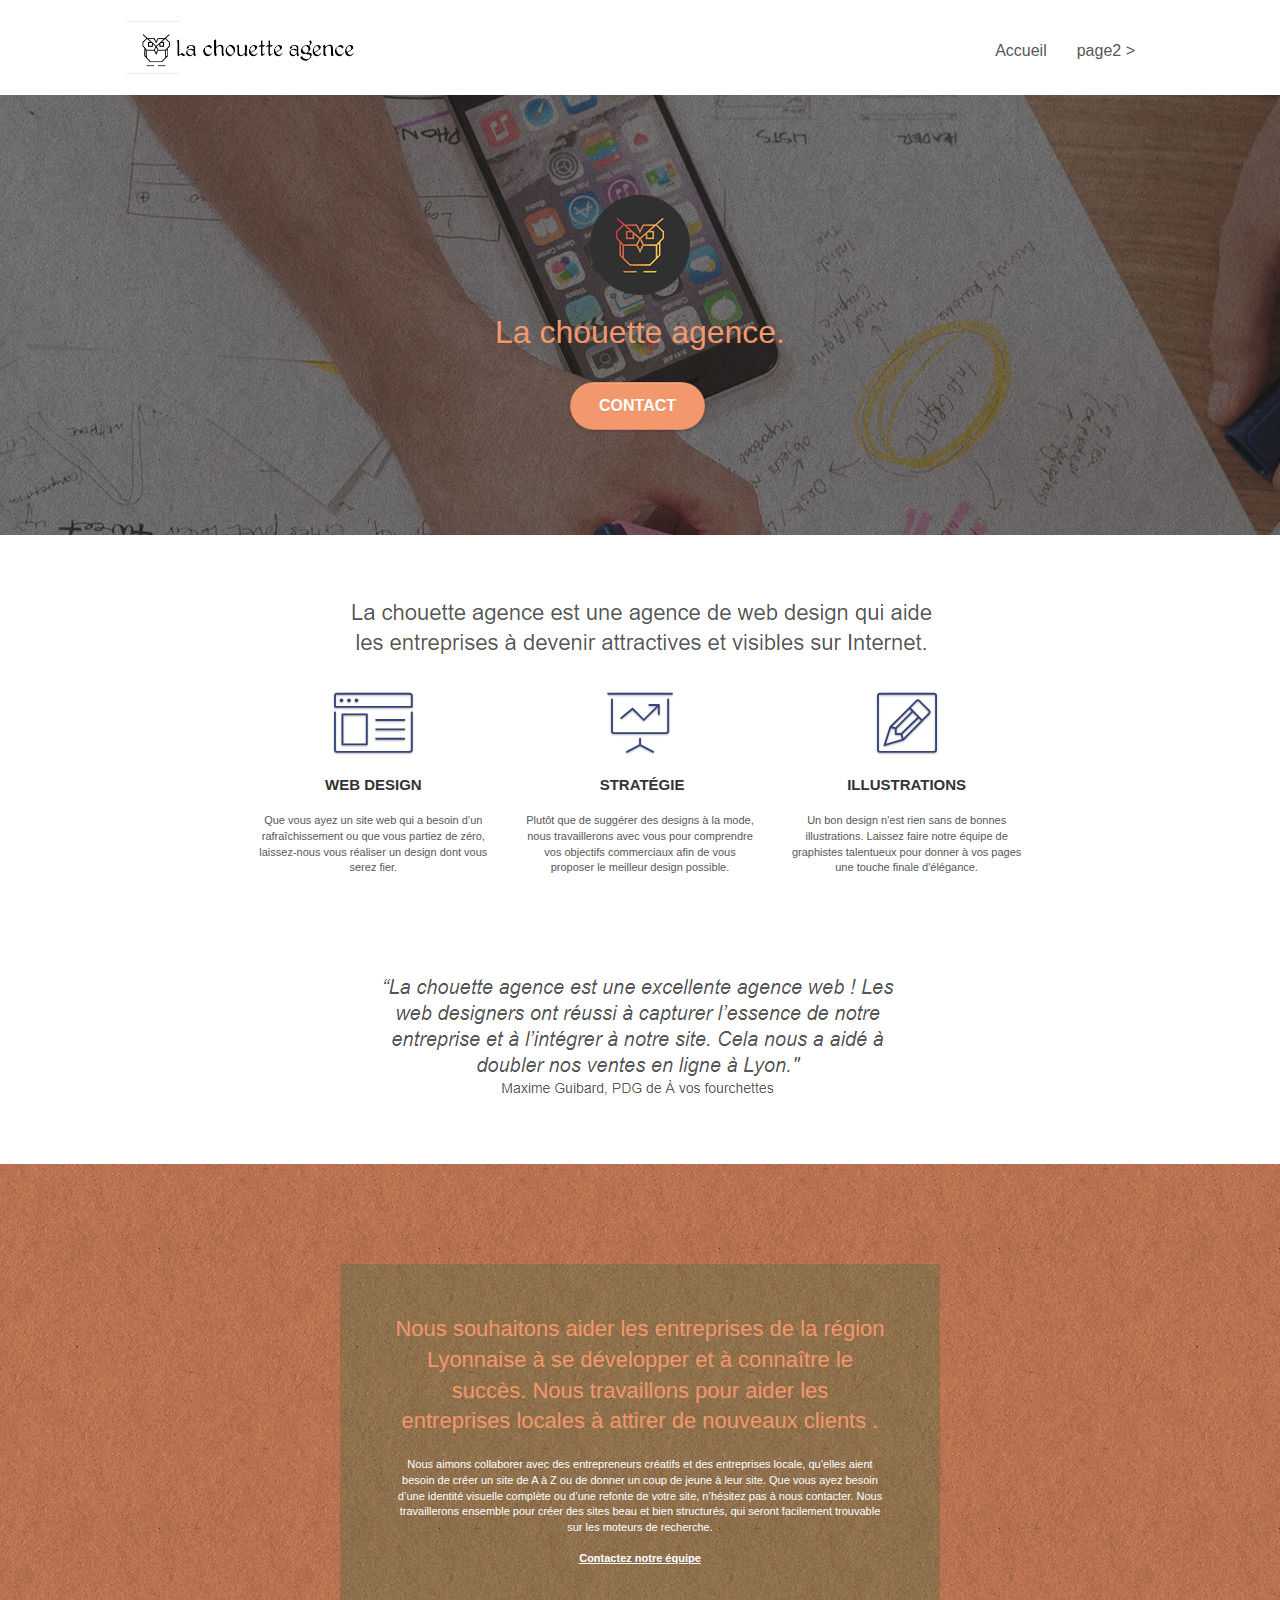
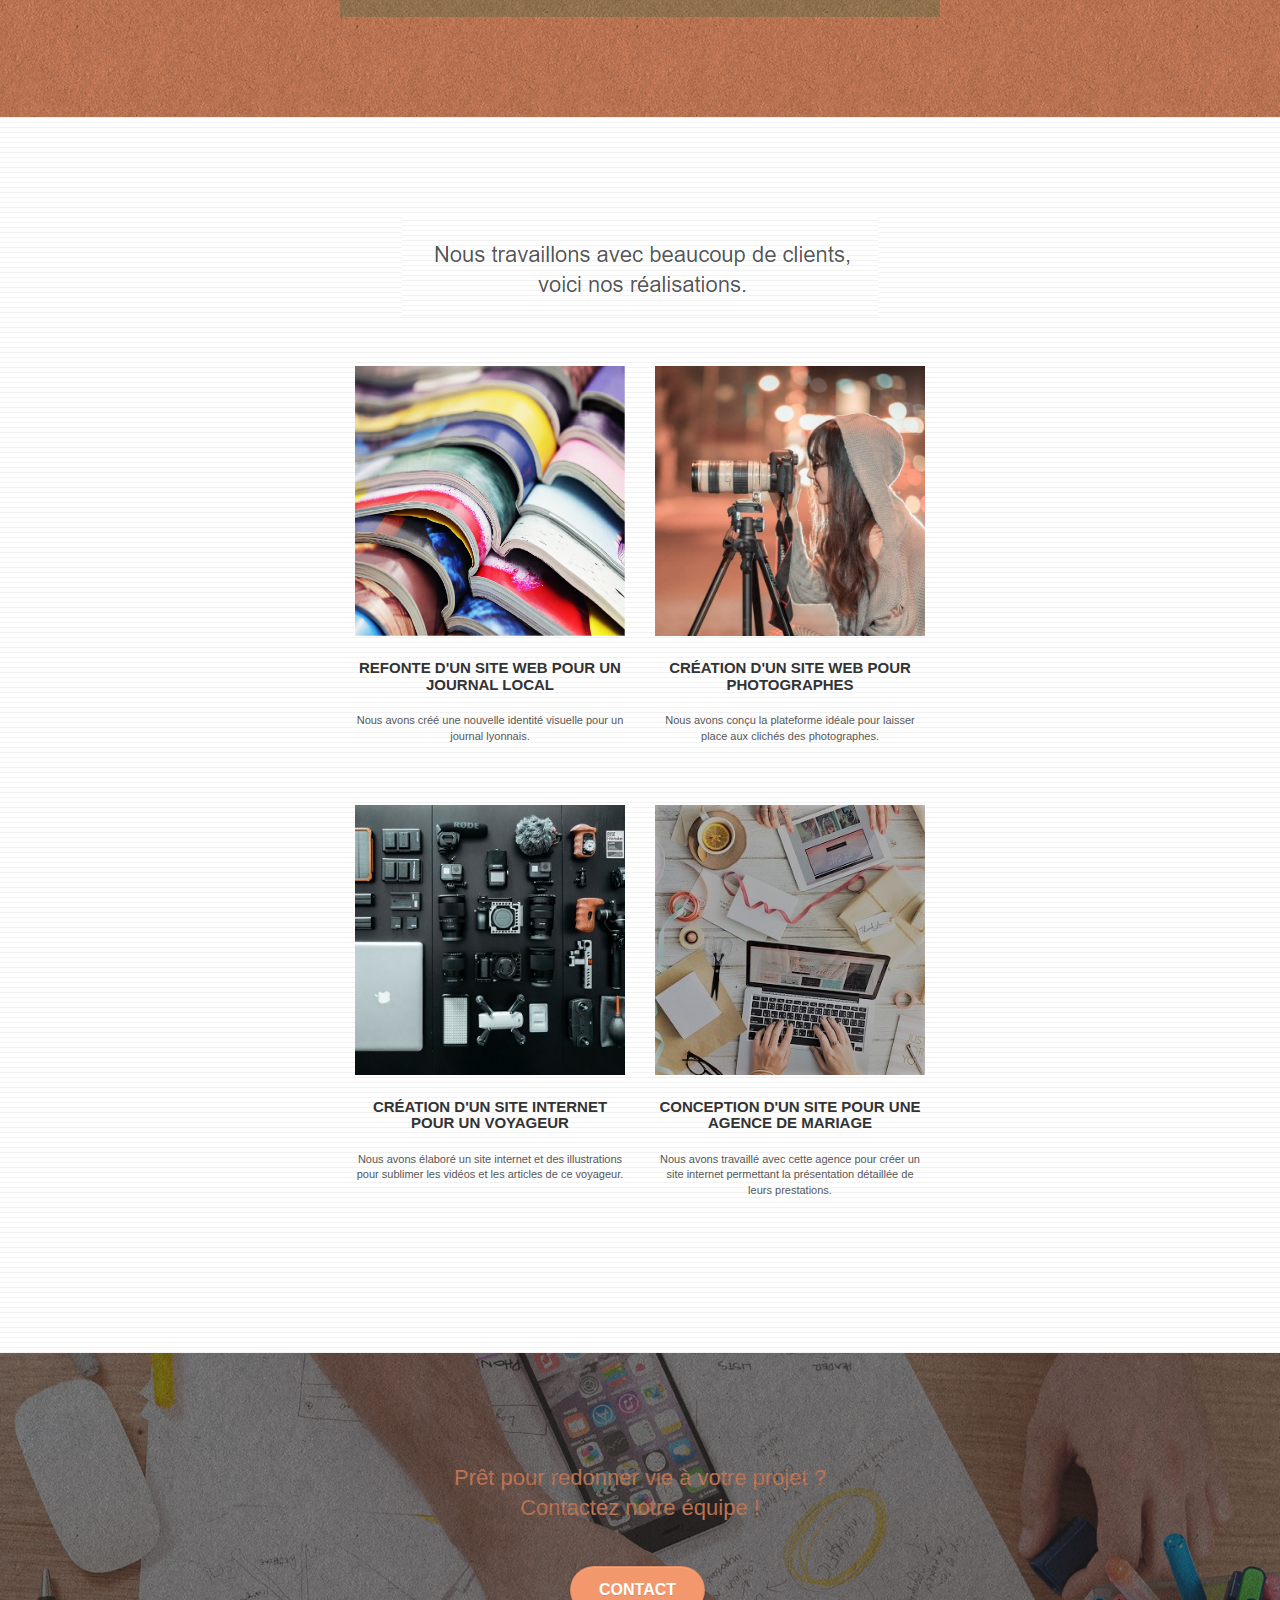
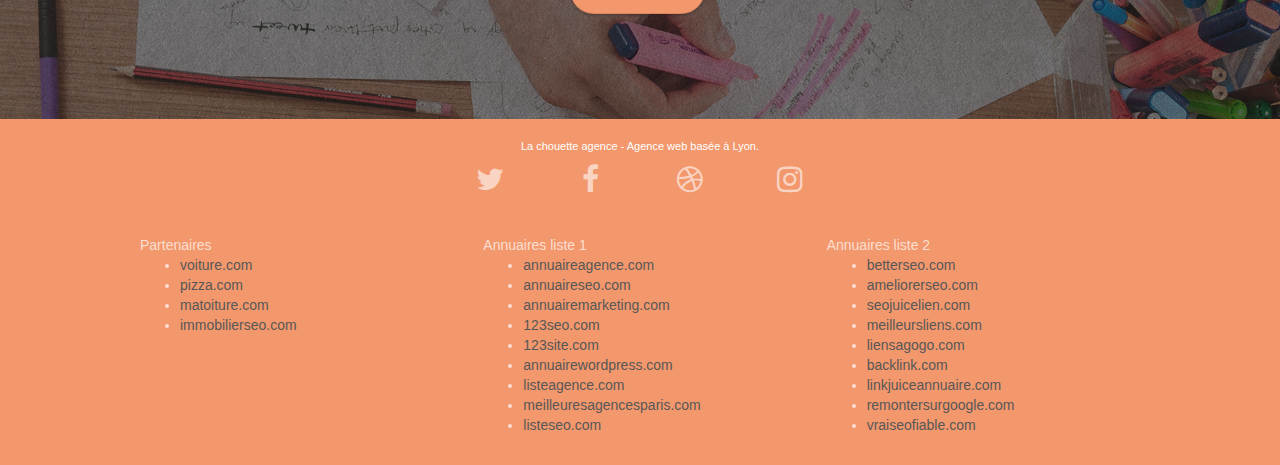
==== index.html @ a05b907b "Init" ====
<!doctype html>
<html lang="Default">
<head>
    <meta charset="utf-8">
    <meta name="keywords" content="seo, google, site web, site internet, agence design paris, agence design, agence design,agence design,agence design,agence design,agence design,agence design,agence design,agence design">
    <meta name="description" content="">
    <meta name="viewport" content="width=device-width, initial-scale=1.0, viewport-fit=cover">
    <link rel="shortcut icon" type="image/png" href="favicon.jpg">
    
	<link rel="stylesheet" type="text/css" href="./css/bootstrap.css">
	<link rel="stylesheet" type="text/css" href="style.css">
	<link rel="stylesheet" type="text/css" href="./css/font-awesome.css">
	<link rel="stylesheet" type="text/css" href="./css/et-line.css">
	
    
	<script src="./js/jquery-2.1.0.js"></script>
	<script src="./js/bootstrap.js"></script>
	<script src="./js/blocs.js"></script>
	<script src="./js/jquery.touchSwipe.js" defer></script>
	<script src="./js/gmaps.js"></script>

    <title>.</title>

    
<!-- Analytics -->
 
<!-- Analytics END -->
    
</head>
<body>
<!-- Principal conteneur -->
<div class="page-container">
    
<!-- bloc-0 -->
<div class="bloc bgc-white l-bloc " id="bloc-0">
	<div class="container bloc-sm">

		<nav class="navbar row">
			<div class="navbar-header">
				<div class="keywords" style="color:#cccccc;font-size:1px;">Agence web à paris, stratégie web, web design, illustrations, design de site web, site web, web, internet, site internet, site</div>
				<a class="navbar-brand" href="index.html"><img src="img/la-chouette-agence.png" alt="paris web design logo agence web meilleure agence" height="40" /></a>
				<div class="keywords" style="color:#cccccc;font-size:1px;">Agence web à paris, stratégie web, web design, illustrations, design de site web, site web, web, internet, site internet, site</div>
				<button id="nav-toggle" type="button" class="ui-navbar-toggle navbar-toggle" data-toggle="collapse" data-target=".navbar-1">
					<span class="sr-only">Toggle navigation</span><span class="icon-bar"></span><span class="icon-bar"></span><span class="icon-bar"></span>
				</button>
			</div>
			<div class="collapse navbar-collapse navbar-1 special-dropdown-nav">
				<ul class="site-navigation nav navbar-nav">
					<li>
						<a href="index.html">Accueil</a>
					</li>
					<li>
					</li>
					<li>
						<a href="page2.html">page2 &gt;</a>
					</li>
				</ul>
			</div>
		</nav>
	</div>
</div>
<!-- bloc-0 END -->

<!-- bloc-1-presentation -->
<div class="bloc bgc-dark-slate-blue bg-banniere d-bloc bg-t-edge bloc-bg-texture texture-paper b-parallax" id="bloc-1-hero">
	<div class="container bloc-lg">
		<div class="row tight-width-whitespace">
			<div class="col-sm-12">
				<img src="img/logo.png" class="center-block image-resize-mode" width="100" alt="La chouette agence, agence web paris, création logo paris" />
				<h1 class="text-center hero-bloc-text tc-white ">
					La chouette agence.
				</h1>
				<div class="text-center">
					<a href="page2.html" class="btn btn-lg btn-clean btn-rd cta-hero btn-atomic-tangerine" id="cta-hero">Contact</a>
				</div>
			</div>
		</div>
	</div>
</div>
<!-- bloc-1-presentation END -->

<!-- bloc-2-services -->
<div class="bloc bgc-white l-bloc" id="bloc-2-services">
	<div class="container bloc-md">
		<div class="row">
			<div class="col-sm-12 text-center">
				<img alt="agence web, agence web paris, web design paris, stratégie web" src="img/title.png" />
			</div>
		</div>
		<div class="row voffset-lg med-width-whitespace">
			<div class="col-sm-4">
				<div class="text-center">
					<span class="et-icon-browser sm-shadow icon-dark-slate-blue icons icon-lg"></span>
				</div>
				<h3 class="mg-md text-center">
					Web design
				</h3>
				<p class="text-center ">
					Que vous ayez un site web qui a besoin d&rsquo;un rafraîchissement ou que vous partiez de zéro, laissez-nous vous réaliser un design dont vous serez fier.
				</p>
			</div>
			<div class="col-sm-4">
				<div class="text-center">
					<span class="et-icon-presentation sm-shadow icon-dark-slate-blue icons icon-lg"></span>
				</div>
				<h3 class="mg-md text-center">
					&nbsp;Stratégie
				</h3>
				<p class="text-center ">
					Plutôt que de suggérer des designs à la mode, nous travaillerons avec vous pour comprendre vos objectifs commerciaux afin de vous proposer le meilleur design possible.<br>
				</p>
			</div>
			<div class="col-sm-4">
				<div class="text-center">
					<span class="et-icon-edit sm-shadow icon-dark-slate-blue icons icon-lg"></span>
				</div>
				<h3 class="mg-md text-center">
					Illustrations
				</h3>
				<p class="text-center ">
					Un bon design n'est rien sans de bonnes illustrations. Laissez faire notre équipe de graphistes talentueux pour donner à vos pages une touche finale d'élégance.
				</p>
			</div>
		</div>
		<div class="row voffset-lg voffset">
			<div class="col-xs-12 col-md-8 col-md-offset-2 text-center">
				<img alt="agence web, agence web paris, web design paris, stratégie web" src="img/citation.png" />

			</div>
		</div>
	</div>
</div>
<!-- bloc-2-services END -->

<!-- bloc-3-what-i-do -->
<div class="bloc tc-white bgc-atomic-tangerine bg-presentation d-bloc bloc-bg-texture texture-paper b-parallax" id="bloc-3-what-i-do">
	<div class="container bloc-lg">
		<div class="row tight-width-whitespace black-background">
			<div class="col-sm-12">
				<h2 class="mg-md text-center tc-white">
					Nous souhaitons aider les entreprises de la région Lyonnaise à se développer et à connaître le succès. Nous travaillons pour aider les entreprises locales à attirer de nouveaux clients .<br>
				</h2>
				<p class="text-center white">
					Nous aimons collaborer avec des entrepreneurs créatifs et des entreprises locale, qu’elles aient besoin de créer un site de A à Z ou de donner un coup de jeune à leur site. Que vous ayez besoin d’une identité visuelle complète ou d’une refonte de votre site, n’hésitez pas à nous contacter. Nous travaillerons ensemble pour créer des sites beau et bien structurés, qui seront facilement trouvable sur les moteurs de recherche. <br><br><a class="ltc-white bold-link" href="page2.html">Contactez notre équipe</a><br>
				</p>
			</div>
		</div>
	</div>
</div>
<!-- bloc-3-what-i-do END -->

<!-- bloc-4-portfolio -->
<div class="bloc bgc-white bg-lines-h2-bg bg-repeat l-bloc" id="bloc-4-portfolio">
	<div class="container bloc-lg">
		<div class="row">
			<div class="col-sm-12 text-center">
				<img alt="agence web, agence web paris, web design paris, stratégie web" src="img/title2.png" />
			</div>
		</div>
		<div class="row tight-width-whitespace portfolio-row">
			<div class="col-sm-6">
				<a href="#" data-lightbox="img/1.jpg" data-gallery-id="gallery-1" data-caption="Refonte d'un site web pour un journal local" data-frame="snapshot-lb"><img src="img/1.jpg" alt="paris web design logo agence web meilleure agence et refonte site web journal" class="img-responsive portfolio-thumb" /></a>
				<h3 class="mg-md text-center">
					Refonte d'un site web pour un journal local
				</h3>
				<p class="text-center">
					Nous avons créé une nouvelle identité visuelle pour un journal lyonnais.
				</p>
			</div>
			<div class="col-sm-6">
				<a href="#" data-lightbox="img/2.jpg" data-gallery-id="gallery-1" data-caption="Création d'un site web pour photographes" data-frame="snapshot-lb"><img src="img/2.jpg" class="img-responsive portfolio-thumb" alt="paris web design logo agence web meilleure agence, Création d'un site web pour photographes" /></a>
				<h3 class="mg-md text-center">
					Création d'un site web pour photographes
				</h3>
				<p class="text-center">
					Nous avons conçu la plateforme idéale pour laisser place aux clichés des photographes.
				</p>
			</div>
		</div>
		<div class="row tight-width-whitespace portfolio-row">
			<div class="col-sm-6">
				<a href="#" data-lightbox="img/3.bmp" data-gallery-id="gallery-1" data-caption="Création d'un site internet pour un voyageur" data-frame="snapshot-lb"><img src="img/3.bmp" class="img-responsive portfolio-thumb" alt="paris web design logo agence web meilleure agence, Création d'un site web pour voyageur"/></a>
				<h3 class="mg-md text-center">
					Création d'un site internet pour un voyageur
				</h3>
				<p class="text-center">
					Nous avons élaboré un site internet et des illustrations pour sublimer les vidéos et les articles de ce voyageur.
				</p>
			</div>
			<div class="col-sm-6">
				<a href="#" data-lightbox="img/4.bmp" data-gallery-id="gallery-1" data-caption="Conception d'un site pour une agence de mariage" data-frame="snapshot-lb"><img src="img/4.bmp" class="img-responsive portfolio-thumb" alt="paris web design logo agence web meilleure agence, Création d'un site web pour agence de mariage" /></a>
				<h3 class="mg-md text-center">
					Conception d'un site pour une agence de mariage
				</h3>
				<p class="text-center">
					Nous avons travaillé avec cette agence pour créer un site internet permettant la présentation détaillée de leurs prestations.
				</p>
			</div>
		</div>
	</div>
</div>
<!-- bloc-4-portfolio END -->

<!-- bloc-5-cta -->
<div class="bloc bgc-dark-slate-blue bg-banniere d-bloc bloc-bg-texture texture-paper" id="bloc-5-cta">
	<div class="container bloc-lg">
		<div class="row">
			<h2 class="mg-md text-center tc-white">
				Prêt pour redonner vie à votre projet ?<br>Contactez notre équipe !
			</h2>
			<div class="col-sm-12 text-center">
				<a href="page2.html" class="btn btn-atomic-tangerine btn-clean btn-rd btn-lg cta-hero">Contact</a>
			</div>
		</div>
	</div>
</div>
<!-- bloc-5-cta END -->

<!-- Footer - bloc-8 -->
<div class="bloc bgc-atomic-tangerine d-bloc" id="bloc-8">
	<div class="container bloc-sm">
		<div class="row">
			<div class="col-sm-12">
				<p class="text-center white">
					La chouette agence - Agence web basée à Lyon.<br>
				</p>
				<div class="row row-no-gutters social">
					<div class="col-sm-3">
						<div class="text-center">
							<a class="social" href="index.html"><span class="fa fa-twitter icon-md"></span></a>
						</div>
					</div>
					<div class="col-sm-3">
						<div class="text-center">
							<a class="social" href="index.html"><span class="fa fa-facebook icon-md"></span></a>
						</div>
					</div>
					<div class="col-sm-3">
						<div class="text-center">
							<a class="social" href="index.html"><span class="fa fa-dribbble icon-md"></span></a>
						</div>
					</div>
					<div class="col-sm-3">
						<div class="text-center">
							<a class="social" href="index.html"><span class="fa fa-instagram icon-md"></span></a>
						</div>
					</div>
					<div class="keywords" style="color:#F3976C;">Agence web à paris, stratégie web, web design, illustrations, design de site web, site web, web, internet, site internet, site</div>
				</div>
				<div class="row">
					<div class="col-sm-4">
						Partenaires
							<ul>
								<li><a href="voiture.com">voiture.com</a></li>
								<li><a href="pizza.com">pizza.com</a></li>
								<li><a href="matoiture.com">matoiture.com</a></li>
								<li><a href="immobilierseo.com">immobilierseo.com</a></li>
							</ul>		
					</div>
					<div class="col-sm-4">
						Annuaires liste 1
						<ul>
							<li><a href="annuaireagence.com">annuaireagence.com</a></li>
							<li><a href="annuaireseo.com">annuaireseo.com</a></li>
							<li><a href="annuairemarketing.com">annuairemarketing.com</a></li>
							<li><a href="123seoture.com">123seo.com</a></li>
							<li><a href="123site.com">123site.com</a></li>
							<li><a href="annuairewordpress.com">annuairewordpress.com</a></li>
							<li><a href="listeagence.com">listeagence.com</a></li>
							<li><a href="meilleuresagencesparis.com">meilleuresagencesparis.com</a></li>
							<li><a href="listeseo.com">listeseo.com</a></li>
						</ul>
					</div>
					<div class="col-sm-4">
						Annuaires liste 2
						<ul>
							<li><a href="betterseo.com">betterseo.com</a></li>
							<li><a href="ameliorerseo.com">ameliorerseo.com</a></li>
							<li><a href="seojuicelien.com">seojuicelien.com</a></li>
							<li><a href="meilleursliens.com">meilleursliens.com</a></li>
							<li><a href="liensagogo.com">liensagogo.com</a></li>
							<li><a href="backlink.com">backlink.com</a></li>
							<li><a href="linkjuiceannuaire.com">linkjuiceannuaire.com</a></li>
							<li><a href="remontersurgoogle.com">remontersurgoogle.com</a></li>
							<li><a href="vraiseofiable.com">vraiseofiable.com</a></li>
						</ul>
					</div>
				</div>
			</div>
		</div>
	</div>
</div>
<!-- Footer - bloc-8 END -->

</div>
<!-- Principal conteneur END -->
    

</body>
</html>
---- style.css ----
body {
    margin: 0;
    padding: 0;
    background: #FFF;
    overflow-x: hidden;
    -webkit-font-smoothing: antialiased;
    -moz-osx-font-smoothing: grayscale;
}

a,
button {
    transition: all .3s ease-in-out;
    outline: none!important;
}

a:hover {
    text-decoration: none;
    cursor: pointer;
}

#page-loading-blocs-notifaction {
    position: fixed;
    top: 0;
    bottom: 0;
    width: 100%;
    z-index: 100000;
    background: #FFFFFF url("img/pageload-spinner.gif") no-repeat center center;
}

.bloc {
    width: 100%;
    clear: both;
    background: 50% 50% no-repeat;
    padding: 0 50px;
    -webkit-background-size: cover;
    -moz-background-size: cover;
    -o-background-size: cover;
    background-size: cover;
    position: relative;
}

.bloc .container {
    padding-left: 0;
    padding-right: 0;
}

.bloc-lg {
    padding: 100px 50px;
}

.bloc-md {
    padding: 50px;
}

.bloc-sm {
    padding: 20px 50px;
}

.bg-center,
.bg-l-edge,
.bg-r-edge,
.bg-t-edge,
.bg-b-edge,
.bg-tl-edge,
.bg-bl-edge,
.bg-tr-edge,
.bg-br-edge,
.bg-repeat {
    -webkit-background-size: auto!important;
    -moz-background-size: auto!important;
    -o-background-size: auto!important;
    background-size: auto!important;
}

.bg-repeat {
    background: repeat;
}

.bg-t-edge {
    background: top no-repeat;
}

.bloc-bg-texture::before {
    content: "";
    background-size: 2px 2px;
    position: absolute;
    top: 0;
    bottom: 0;
    left: 0;
    right: 0;
}

.texture-paper::before {
    background: url("img/texture-paper.png");
    background-size: 280px 280px;
}

.b-parallax {
    background-attachment: fixed;
}

.d-bloc {
    color: rgba(255, 255, 255, .7);
}

.d-bloc button:hover {
    color: rgba(255, 255, 255, .9);
}

.d-bloc .icon-round,
.d-bloc .icon-square,
.d-bloc .icon-rounded,
.d-bloc .icon-semi-rounded-a,
.d-bloc .icon-semi-rounded-b {
    border-color: rgba(255, 255, 255, .9);
}

.d-bloc .divider-h span {
    border-color: rgba(255, 255, 255, .2);
}

.d-bloc .a-btn,
.d-bloc .navbar a,
.d-bloc .navbar-brand,
.d-bloc a .icon-sm,
.d-bloc a .icon-md,
.d-bloc a .icon-lg,
.d-bloc a .icon-xl,
.d-bloc h1 a,
.d-bloc h2 a,
.d-bloc h3 a,
.d-bloc h4 a,
.d-bloc h5 a,
.d-bloc h6 a,
.d-bloc p a {
    color: rgba(255, 255, 255, .6);
}

.d-bloc .a-btn:hover,
.d-bloc .navbar a:hover,
.d-bloc .navbar-brand:hover,
.d-bloc a:hover .icon-sm,
.d-bloc a:hover .icon-md,
.d-bloc a:hover .icon-lg,
.d-bloc a:hover .icon-xl,
.d-bloc h1 a:hover,
.d-bloc h2 a:hover,
.d-bloc h3 a:hover,
.d-bloc h4 a:hover,
.d-bloc h5 a:hover,
.d-bloc h6 a:hover,
.d-bloc p a:hover {
    color: rgba(255, 255, 255, 1);
}

.d-bloc .navbar-toggle .icon-bar {
    background: rgba(255, 255, 255, 1);
}

.d-bloc .btn-wire,
.d-bloc .btn-wire:hover {
    color: rgba(255, 255, 255, 1);
    border-color: rgba(255, 255, 255, 1);
}

.d-bloc .panel {
    color: rgba(0, 0, 0, .5);
}

.d-bloc .panel button:hover {
    color: rgba(0, 0, 0, .7);
}

.d-bloc .panel icon {
    border-color: rgba(0, 0, 0, .7);
}

.d-bloc .panel .divider-h span {
    border-color: rgba(0, 0, 0, .1);
}

.d-bloc .panel .a-btn {
    color: rgba(0, 0, 0, .6);
}

.d-bloc .panel .a-btn:hover {
    color: rgba(0, 0, 0, 1);
}

.d-bloc .panel .btn-wire,
.d-bloc .panel .btn-wire:hover {
    color: rgba(0, 0, 0, .7);
    border-color: rgba(0, 0, 0, .3);
}

.d-bloc .panel,
.l-bloc {
    color: rgba(0, 0, 0, .5);
}

.d-bloc .panel button:hover,
.l-bloc button:hover {
    color: rgba(0, 0, 0, .7);
}

.l-bloc .icon-round,
.l-bloc .icon-square,
.l-bloc .icon-rounded,
.l-bloc .icon-semi-rounded-a,
.l-bloc .icon-semi-rounded-b {
    border-color: rgba(0, 0, 0, .7);
}

.d-bloc .panel .divider-h span,
.l-bloc .divider-h span {
    border-color: rgba(0, 0, 0, .1);
}

.d-bloc .panel .a-btn,
.l-bloc .a-btn,
.l-bloc .navbar a,
.l-bloc .navbar-brand,
.l-bloc a .icon-sm,
.l-bloc a .icon-md,
.l-bloc a .icon-lg,
.l-bloc a .icon-xl,
.l-bloc h1 a,
.l-bloc h2 a,
.l-bloc h3 a,
.l-bloc h4 a,
.l-bloc h5 a,
.l-bloc h6 a,
.l-bloc p a {
    color: rgba(0, 0, 0, .6);
}

.d-bloc .panel .a-btn:hover,
.l-bloc .a-btn:hover,
.l-bloc .navbar a:hover,
.l-bloc .navbar-brand:hover,
.l-bloc a:hover .icon-sm,
.l-bloc a:hover .icon-md,
.l-bloc a:hover .icon-lg,
.l-bloc a:hover .icon-xl,
.l-bloc h1 a:hover,
.l-bloc h2 a:hover,
.l-bloc h3 a:hover,
.l-bloc h4 a:hover,
.l-bloc h5 a:hover,
.l-bloc h6 a:hover,
.l-bloc p a:hover {
    color: rgba(0, 0, 0, 1);
}

.l-bloc .navbar-toggle .icon-bar {
    color: rgba(0, 0, 0, .6);
}

.d-bloc .panel .btn-wire,
.d-bloc .panel .btn-wire:hover,
.l-bloc .btn-wire,
.l-bloc .btn-wire:hover {
    color: rgba(0, 0, 0, .7);
    border-color: rgba(0, 0, 0, .3);
}

.voffset {
    margin-top: 30px;
}

.voffset-lg {
    margin-top: 80px;
}

.row-no-gutters {
    margin-right: 0;
    margin-left: 0;
}

.row.row-no-gutters > [class^="col-"],
.row.row-no-gutters > [class*=" col-"] {
    padding-right: 0;
    padding-left: 0;
}

#bloc-1-hero h1 {
    font-size: 32px;
}

.navbar {
    margin-bottom: 0;
    z-index: 1;
}

.navbar-brand {
    height: auto;
    padding: 3px 15px;
    font-size: 25px;
    font-weight: normal;
    font-weight: 600;
    line-height: 44px;
}

.navbar-brand img {
    max-height: 200px;
    margin: 0 5px 0 0;
    display: inline;
}

.navbar-brand img[src$=svg] {
    min-width: 100px;
}

.nav-center .navbar-brand img {
    margin: 0;
}

.navbar .nav {
    padding-top: 2px;
    margin-right: -16px;
    float: right;
    z-index: 1;
}

.nav > li {
    float: left;
    margin-top: 4px;
    font-size: 16px;
}

.navbar-nav .open .dropdown-menu > li > a {
    text-align: inherit;
}

.nav > li a:hover,
.nav > li a:focus {
    background: transparent;
}

.navbar-toggle {
    margin: 10px 10px 0 0;
    border: 0px;
}

.navbar-toggle:hover {
    background: transparent!important;
}

.navbar-toggle .icon-bar {
    background-color: rgba(0, 0, 0, .5);
    width: 26px;
}

.nav-invert .navbar .nav {
    float: left;
}

.nav-invert .navbar-header,
.nav-invert .navbar-brand {
    float: right;
    position: relative;
    z-index: 2;
}

@media (min-width: 768px) {
    .site-navigation {
        position: absolute;
        top: 50%;
        right: 20px;
        transform: translate(0, -50%);
        -webkit-transform: translateY(-50%);
    }
    .nav > li .dropdown-menu a,
    .nav > li .dropdown-menu a:hover {
        color: #484848;
    }
    .nav-invert .site-navigation {
        left: 0;
        right: 0;
    }
    .nav-center {
        text-align: center;
    }
    .nav-center .navbar-header {
        width: 100%;
    }
    .nav-center .navbar-header,
    .nav-center .navbar-brand,
    .nav-center .nav > li {
        float: none;
        display: inline-block;
    }
    .nav-center .site-navigation {
        position: relative;
        width: 100%;
        right: 0;
        margin-right: 0px;
        margin-top: 20px;
    }
    .nav-center.mini-nav .navbar-toggle {
        float: none;
        margin: 10px auto 0;
    }
}

.nav > li > .dropdown a {
    background: none!important;
    display: block;
    padding: 14px 15px;
}

nav .caret {
    margin: 0 5px;
}

.dropdown-menu .dropdown-menu {
    top: -8px;
    left: 100%;
}

.dropdown-menu .dropmenu-flow-right {
    top: 100%;
    left: 0;
    margin-left: -1px;
    border-top-left-radius: 0;
    border-top-right-radius: 0;
}

.dropdown-menu .dropdown span {
    border: 4px solid black;
    border-top-color: transparent;
    border-right-color: transparent;
    border-bottom-color: transparent;
    margin: 6px -5px 0 0!important;
    float: right;
}

.mg-md {
    margin-top: 10px;
    margin-bottom: 20px;
}

.mg-lg {
    margin-top: 10px;
    margin-bottom: 40px;
}

.btn {
    margin: 0 5px 5px 0;
}

.btn.pull-right {
    margin: 0 0 5px 5px;
}

.btn-d,
.btn-d:hover,
.btn-d:focus {
    color: #FFF;
    background: rgba(0, 0, 0, .3);
}

button {
    outline: none!important;
}

.btn-rd {
    border-radius: 40px;
}

.btn-clean {
    border: 1px solid rgba(0, 0, 0, .08);
    border-bottom-color: rgba(0, 0, 0, .1);
    text-shadow: 0 1px 0 rgba(0, 0, 1, .1);
    box-shadow: 0 1px 3px rgba(0, 0, 1, .25), inset 0 1px 0 0 rgba(255, 255, 255, .15);
}

.icon-md {
    font-size: 30px!important;
}

.icon-lg {
    font-size: 60px!important;
}

.sm-shadow {
    text-shadow: 0 1px 2px rgba(0, 0, 0, .3);
}

.panel-sq,
.panel-sq .panel-heading,
.panel-sq .panel-footer {
    border-radius: 0;
}

.panel-rd {
    border-radius: 30px;
}

.panel-rd .panel-heading {
    border-radius: 29px 29px 0 0;
}

.panel-rd .panel-footer {
    border-radius: 0 0 29px 29px;
}

.form-control {
    border-color: rgba(0, 0, 0, .1);
    box-shadow: none;
}

.scrollToTop {
    width: 40px;
    height: 40px;
    position: fixed;
    bottom: 20px;
    right: 20px;
    opacity: 0;
    z-index: 500;
    transition: all .3s ease-in-out;
}

.scrollToTop span {
    margin-top: 6px;
}

.showScrollTop {
    font-size: 14px;
    opacity: 1;
}

a[data-lightbox] {
    position: relative;
    display: block;
    text-align: center;
}

a[data-lightbox]:hover::before {
    content: "+";
    font-family: "HelveticaNeue-Light", "Helvetica Neue Light", "Helvetica Neue", Helvetica, Arial;
    font-size: 32px;
    width: 50px;
    height: 50px;
    margin-left: -25px;
    border-radius: 50%;
    background: rgba(0, 0, 0, .6);
    color: #FFF;
    font-weight: 100;
    z-index: 1;
    position: absolute;
    top: 50%;
    transform: translateY(-50%);
    -webkit-transform: translateY(-50%);
}

a[data-lightbox]:hover img {
    opacity: 0.6;
    -webkit-animation-fill-mode: none;
    animation-fill-mode: none;
}

#lightbox-modal {
    display: flex;
    align-items: center;
}

#lightbox-modal .modal-dialog {
    width: 90%;
    max-width: 900px;
    margin: 0 auto 0;
}

#lightbox-modal .modal-dialog img {
    max-height: 90vh;
    margin: 0 auto;
}

.lightbox-caption {
    padding: 20px;
    color: #FFF;
    background: rgba(0, 0, 0, .5);
    position: absolute;
    left: 15px;
    right: 15px;
    bottom: 5px;
}

.close-lightbox {
    color: #FFF;
    font-size: 30px;
    position: absolute;
    top: 20px;
    right: 20px;
    z-index: 20;
    background: rgba(0, 0, 0, .5);
    border: none;
    line-height: 30px;
    padding: 0 9px 5px;
    opacity: 0.3;
}

.close-lightbox:hover,
.next-lightbox:hover,
.prev-lightbox:hover {
    opacity: 1.0;
    color: #FFF;
}

.next-lightbox,
.prev-lightbox {
    font-size: 20px;
    color: rgba(255, 255, 255, .9);
    background: rgba(0, 0, 0, .5);
    transition: all .2s ease-in-out;
    position: absolute;
    top: 45%;
    z-index: 1;
    opacity: 0.4;
}

.next-lightbox {
    padding: 6px 8px 1px 13px;
    right: 25px;
}

.prev-lightbox {
    padding: 6px 13px 1px 10px;
    left: 25px;
}

.snapshot-lb .modal-body {
    padding-bottom: 45px;
}

.snapshot-lb .lightbox-caption {
    padding: 0;
    color: rgba(0, 0, 0, .5);
    background: none;
}

h1,
h2,
h3,
h4,
h5,
h6,
p,
label,
.btn,
a {
    font-family: "helvetica";
    font-weight: 400;
    color: #575757!important;
}

.container {
    max-width: 1000px;
}

.hero-bloc-text {
    font-size: 38px;
}

.hero-bloc-text-sub {
    font-size: 36px;
}

.statement-bloc-text {
    line-height: 26px;
    font-style: italic;
    font-size: 20px;
    text-align: center;
    font-weight: lighter;
    max-width: 520px;
    margin: auto auto auto auto;
}

p {
    font-size: 11px;
}

.tight-width-whitespace {
    max-width: 600px;
    margin: auto auto auto auto;
}

.h1 {
    font-size: 20px;
    font-family: "Open Sans";
}

.cta-hero {
    margin-top: 22px;
    color: #FFFFFF!important;
    text-transform: uppercase;
    padding: 12px 28px 12px 28px;
    font-size: 16px;
    font-weight: 700;
}

.social {
    max-width: 400px;
    margin: auto auto auto auto;
}

h2 {
    font-size: 22px;
    line-height: 1.4em;
}

h3 {
    font-size: 15px;
    text-transform: uppercase;
    font-weight: 700;
    color: #333333!important;
}

.med-width-whitespace {
    max-width: 800px;
    margin: auto auto auto auto;
    box-shadow: 0px 0px 0px #000000;
}

h1 {
    color: #333333!important;
}

h4 {
    color: #333333!important;
}

.icons {
    margin-bottom: 14px;
    margin-top: 24px;
}

.white {
    color: #FFFFFF!important;
}

.portfolio-thumb {
    margin-bottom: 24px;
}

.portfolio-row {
    margin-bottom: 44px;
    margin-top: 50px;
}

.avatar {
    box-shadow: 0px 4px 9px rgba(0, 0, 0, 0.3);
}

.black-background {
    background-color: rgba(165, 147, 99, 0.7);
    padding: 40px 40px 40px 40px;
}

.bold-link {
    font-weight: 900;
    text-decoration: underline!important;
}

.bgc-white {
    background-color: #FFFFFF;
}

.bgc-dark-slate-blue {
    background-color: #364577;
}

.bgc-atomic-tangerine {
    background-color: #F3976C;
}

.tc-white {
    color: #F3976C!important;
}

.btn-atomic-tangerine {
    background: #F3976C;
    color: #FFFFFF!important;
}

.btn-atomic-tangerine:hover {
    background: #c27956!important;
    color: #FFFFFF!important;
}

.ltc-white {
    color: #FFFFFF!important;
}

.ltc-white:hover {
    color: #cccccc!important;
}

.ltc-atomic-tangerine {
    color: #F3976C!important;
}

.ltc-atomic-tangerine:hover {
    color: #c27956!important;
}

.icon-dark-slate-blue {
    color: #364577!important;
    border-color: #364577!important;
}

.bg-dots-bg {
    background-image: url("img/dots-bg.png");
}

.bg-lines-h2-bg {
    background-image: url("img/lines-h2-bg.png");
}

.bg-banniere {
    background-image: url("img/la-chouette-agence-banniere.jpg");
}

.bg-presentation {
    background-image: url("img/image-de-presentation.bmp");
}

@media (max-width: 1024px) {
    .bloc {
        padding-left: 20px;
        padding-right: 20px;
    }
    .bloc.full-width-bloc,
    .bloc-tile-2.full-width-bloc .container,
    .bloc-tile-3.full-width-bloc .container,
    .bloc-tile-4.full-width-bloc .container {
        padding-left: 0;
        padding-right: 0;
    }
}

@media (max-width: 992px) and (min-width: 768px) {
    .navbar .nav {
        max-width: 80%
    }
    .nav-center.navbar .nav {
        max-width: 100%
    }
}

@media only screen and (min-device-width: 768px) and (max-device-width: 1024px) and (orientation: landscape) {
    .b-parallax {
        background-attachment: scroll;
    }
}

@media only screen and (min-device-width: 1024px) and (max-device-width: 1366px) and (-webkit-min-device-pixel-ratio: 1.5) {
    .b-parallax {
        background-attachment: scroll;
    }
}

@media (max-width: 991px) {
    .container {
        width: 100%;
    }
    .b-parallax {
        background-attachment: scroll;
    }
    .page-container,
    #hero-bloc {
        overflow-x: hidden;
        position: relative;
    }
    .bloc {
        padding-left: constant(safe-area-inset-left);
        padding-right: constant(safe-area-inset-right);
    }
    .bloc-group,
    .bloc-group .bloc {
        display: block;
        width: 100%;
    }
    .bloc-fill-screen .fill-bloc-top-edge,
    .bloc-fill-screen .fill-bloc-bottom-edge {
        padding: 0 20px;
        padding-left: constant(safe-area-inset-left);
        padding-right: constant(safe-area-inset-right);
    }
}

@media (max-width: 767px) {
    .page-container {
        overflow-x: hidden;
        position: relative;
    }
    h1,
    h2,
    h3,
    h4,
    h5,
    h6,
    p,
    #disqus_thread {
        padding-left: 10px!important;
        padding-right: 10px!important;
    }
    .b-parallax {
        background-attachment: scroll;
    }
    .navbar .nav {
        padding-top: 0;
        border-top: 1px solid rgba(0, 0, 0, .2);
        float: none!important;
    }
    .navbar.row {
        margin-left: 0;
        margin-right: 0;
    }
    .site-navigation {
        position: inherit;
        transform: none;
        -webkit-transform: none;
        -ms-transform: none;
    }
    .nav > li {
        margin-top: 0;
        border-bottom: 1px solid rgba(0, 0, 0, .1);
        background: rgba(0, 0, 0, .05);
        text-align: left;
        padding-left: 15px;
        width: 100%;
    }
    .nav > li:hover {
        background: rgba(0, 0, 0, .08);
    }
    .dropdown .dropdown a .caret {
        float: none;
        margin: 5px 0 0 10px!important;
        border: 4px solid black;
        border-bottom-color: transparent;
        border-right-color: transparent;
        border-left-color: transparent;
    }
    #hero-bloc .navbar .nav {
        background: rgba(0, 0, 0, .8);
    }
    #hero-bloc .navbar .nav a {
        color: rgba(255, 255, 255, .6);
    }
    .hero {
        padding: 50px 0;
    }
    .hero-nav {
        left: -1px;
        right: -1px;
    }
    .navbar-collapse {
        padding: 0;
        overflow-x: hidden;
        -webkit-box-shadow: none;
        box-shadow: none;
    }
    .navbar-brand img {
        max-height: 40px;
        width: auto;
    }
    .nav-invert .navbar-header {
        float: none;
        width: 100%;
    }
    .nav-invert .navbar-toggle {
        float: left;
        margin-left: 10px;
    }
    .bloc {
        padding-left: 0;
        padding-right: 0;
    }
    .bloc-xxl,
    .bloc-xl,
    .bloc-lg {
        padding: 40px 0;
    }
    .bloc-sm,
    .bloc-md {
        padding-left: 0;
        padding-right: 0;
    }
    .bloc-tile-2 .container,
    .bloc-tile-3 .container,
    .bloc-tile-4 .container,
    .bloc-fill-screen .fill-bloc-top-edge,
    .bloc-fill-screen .fill-bloc-bottom-edge {
        padding-left: 0;
        padding-right: 0;
    }
    .a-block {
        padding: 0 10px;
    }
    .btn-dwn {
        display: none;
    }
    .voffset {
        margin-top: 5px;
    }
    .voffset-md {
        margin-top: 20px;
    }
    .voffset-lg {
        margin-top: 30px;
    }
    form {
        padding: 5px;
    }
    .close-lightbox {
        display: inline-block;
    }
    .blocsapp-device-iphone5 {
        background-size: 216px 425px;
        padding-top: 60px;
        width: 216px;
        height: 425px;
    }
    .blocsapp-device-iphone5 img {
        width: 180px;
        height: 320px;
    }
}

@media (max-width: 400px) {
    .bloc {
        padding-left: 0;
        padding-right: 0;
    }
}

@media (max-width: 767px) {
    .bloc-mob-center-text {
        text-align: center;
    }
}
---- css/et-line.css ----
@font-face {
    font-family: et-line;
    src: url(../fonts/et-line.eot);
    src: url(../fonts/et-line.eot?#iefix) format('embedded-opentype'), url(../fonts/et-line.woff) format('woff'), url(../fonts/et-line.ttf) format('truetype'), url(../fonts/et-line.svg#et-line) format('svg');
    font-weight: 400;
    font-style: normal
}

.et-icon-adjustments,
.et-icon-alarmclock,
.et-icon-anchor,
.et-icon-aperture,
.et-icon-attachment,
.et-icon-bargraph,
.et-icon-basket,
.et-icon-beaker,
.et-icon-bike,
.et-icon-book-open,
.et-icon-briefcase,
.et-icon-browser,
.et-icon-calendar,
.et-icon-camera,
.et-icon-caution,
.et-icon-chat,
.et-icon-circle-compass,
.et-icon-clipboard,
.et-icon-clock,
.et-icon-cloud,
.et-icon-compass,
.et-icon-desktop,
.et-icon-dial,
.et-icon-document,
.et-icon-documents,
.et-icon-download,
.et-icon-dribbble,
.et-icon-edit,
.et-icon-envelope,
.et-icon-expand,
.et-icon-facebook,
.et-icon-flag,
.et-icon-focus,
.et-icon-gears,
.et-icon-genius,
.et-icon-gift,
.et-icon-global,
.et-icon-globe,
.et-icon-googleplus,
.et-icon-grid,
.et-icon-happy,
.et-icon-hazardous,
.et-icon-heart,
.et-icon-hotairballoon,
.et-icon-hourglass,
.et-icon-key,
.et-icon-laptop,
.et-icon-layers,
.et-icon-lifesaver,
.et-icon-lightbulb,
.et-icon-linegraph,
.et-icon-linkedin,
.et-icon-lock,
.et-icon-magnifying-glass,
.et-icon-map,
.et-icon-map-pin,
.et-icon-megaphone,
.et-icon-mic,
.et-icon-mobile,
.et-icon-newspaper,
.et-icon-notebook,
.et-icon-paintbrush,
.et-icon-paperclip,
.et-icon-pencil,
.et-icon-phone,
.et-icon-picture,
.et-icon-pictures,
.et-icon-piechart,
.et-icon-presentation,
.et-icon-pricetags,
.et-icon-printer,
.et-icon-profile-female,
.et-icon-profile-male,
.et-icon-puzzle,
.et-icon-quote,
.et-icon-recycle,
.et-icon-refresh,
.et-icon-ribbon,
.et-icon-rss,
.et-icon-sad,
.et-icon-scissors,
.et-icon-scope,
.et-icon-search,
.et-icon-shield,
.et-icon-speedometer,
.et-icon-strategy,
.et-icon-streetsign,
.et-icon-tablet,
.et-icon-target,
.et-icon-telescope,
.et-icon-toolbox,
.et-icon-tools,
.et-icon-tools-2,
.et-icon-trophy,
.et-icon-tumblr,
.et-icon-twitter,
.et-icon-upload,
.et-icon-video,
.et-icon-wallet,
.et-icon-wine {
    font-family: et-line;
    speak: none;
    font-style: normal;
    font-weight: 400;
    font-variant: normal;
    text-transform: none;
    line-height: 1;
    -webkit-font-smoothing: antialiased;
    -moz-osx-font-smoothing: grayscale;
    display: inline-block
}

.et-icon-mobile:before {
    content: "\e000"
}

.et-icon-laptop:before {
    content: "\e001"
}

.et-icon-desktop:before {
    content: "\e002"
}

.et-icon-tablet:before {
    content: "\e003"
}

.et-icon-phone:before {
    content: "\e004"
}

.et-icon-document:before {
    content: "\e005"
}

.et-icon-documents:before {
    content: "\e006"
}

.et-icon-search:before {
    content: "\e007"
}

.et-icon-clipboard:before {
    content: "\e008"
}

.et-icon-newspaper:before {
    content: "\e009"
}

.et-icon-notebook:before {
    content: "\e00a"
}

.et-icon-book-open:before {
    content: "\e00b"
}

.et-icon-browser:before {
    content: "\e00c"
}

.et-icon-calendar:before {
    content: "\e00d"
}

.et-icon-presentation:before {
    content: "\e00e"
}

.et-icon-picture:before {
    content: "\e00f"
}

.et-icon-pictures:before {
    content: "\e010"
}

.et-icon-video:before {
    content: "\e011"
}

.et-icon-camera:before {
    content: "\e012"
}

.et-icon-printer:before {
    content: "\e013"
}

.et-icon-toolbox:before {
    content: "\e014"
}

.et-icon-briefcase:before {
    content: "\e015"
}

.et-icon-wallet:before {
    content: "\e016"
}

.et-icon-gift:before {
    content: "\e017"
}

.et-icon-bargraph:before {
    content: "\e018"
}

.et-icon-grid:before {
    content: "\e019"
}

.et-icon-expand:before {
    content: "\e01a"
}

.et-icon-focus:before {
    content: "\e01b"
}

.et-icon-edit:before {
    content: "\e01c"
}

.et-icon-adjustments:before {
    content: "\e01d"
}

.et-icon-ribbon:before {
    content: "\e01e"
}

.et-icon-hourglass:before {
    content: "\e01f"
}

.et-icon-lock:before {
    content: "\e020"
}

.et-icon-megaphone:before {
    content: "\e021"
}

.et-icon-shield:before {
    content: "\e022"
}

.et-icon-trophy:before {
    content: "\e023"
}

.et-icon-flag:before {
    content: "\e024"
}

.et-icon-map:before {
    content: "\e025"
}

.et-icon-puzzle:before {
    content: "\e026"
}

.et-icon-basket:before {
    content: "\e027"
}

.et-icon-envelope:before {
    content: "\e028"
}

.et-icon-streetsign:before {
    content: "\e029"
}

.et-icon-telescope:before {
    content: "\e02a"
}

.et-icon-gears:before {
    content: "\e02b"
}

.et-icon-key:before {
    content: "\e02c"
}

.et-icon-paperclip:before {
    content: "\e02d"
}

.et-icon-attachment:before {
    content: "\e02e"
}

.et-icon-pricetags:before {
    content: "\e02f"
}

.et-icon-lightbulb:before {
    content: "\e030"
}

.et-icon-layers:before {
    content: "\e031"
}

.et-icon-pencil:before {
    content: "\e032"
}

.et-icon-tools:before {
    content: "\e033"
}

.et-icon-tools-2:before {
    content: "\e034"
}

.et-icon-scissors:before {
    content: "\e035"
}

.et-icon-paintbrush:before {
    content: "\e036"
}

.et-icon-magnifying-glass:before {
    content: "\e037"
}

.et-icon-circle-compass:before {
    content: "\e038"
}

.et-icon-linegraph:before {
    content: "\e039"
}

.et-icon-mic:before {
    content: "\e03a"
}

.et-icon-strategy:before {
    content: "\e03b"
}

.et-icon-beaker:before {
    content: "\e03c"
}

.et-icon-caution:before {
    content: "\e03d"
}

.et-icon-recycle:before {
    content: "\e03e"
}

.et-icon-anchor:before {
    content: "\e03f"
}

.et-icon-profile-male:before {
    content: "\e040"
}

.et-icon-profile-female:before {
    content: "\e041"
}

.et-icon-bike:before {
    content: "\e042"
}

.et-icon-wine:before {
    content: "\e043"
}

.et-icon-hotairballoon:before {
    content: "\e044"
}

.et-icon-globe:before {
    content: "\e045"
}

.et-icon-genius:before {
    content: "\e046"
}

.et-icon-map-pin:before {
    content: "\e047"
}

.et-icon-dial:before {
    content: "\e048"
}

.et-icon-chat:before {
    content: "\e049"
}

.et-icon-heart:before {
    content: "\e04a"
}

.et-icon-cloud:before {
    content: "\e04b"
}

.et-icon-upload:before {
    content: "\e04c"
}

.et-icon-download:before {
    content: "\e04d"
}

.et-icon-target:before {
    content: "\e04e"
}

.et-icon-hazardous:before {
    content: "\e04f"
}

.et-icon-piechart:before {
    content: "\e050"
}

.et-icon-speedometer:before {
    content: "\e051"
}

.et-icon-global:before {
    content: "\e052"
}

.et-icon-compass:before {
    content: "\e053"
}

.et-icon-lifesaver:before {
    content: "\e054"
}

.et-icon-clock:before {
    content: "\e055"
}

.et-icon-aperture:before {
    content: "\e056"
}

.et-icon-quote:before {
    content: "\e057"
}

.et-icon-scope:before {
    content: "\e058"
}

.et-icon-alarmclock:before {
    content: "\e059"
}

.et-icon-refresh:before {
    content: "\e05a"
}

.et-icon-happy:before {
    content: "\e05b"
}

.et-icon-sad:before {
    content: "\e05c"
}

.et-icon-facebook:before {
    content: "\e05d"
}

.et-icon-twitter:before {
    content: "\e05e"
}

.et-icon-googleplus:before {
    content: "\e05f"
}

.et-icon-rss:before {
    content: "\e060"
}

.et-icon-tumblr:before {
    content: "\e061"
}

.et-icon-linkedin:before {
    content: "\e062"
}

.et-icon-dribbble:before {
    content: "\e063"
}
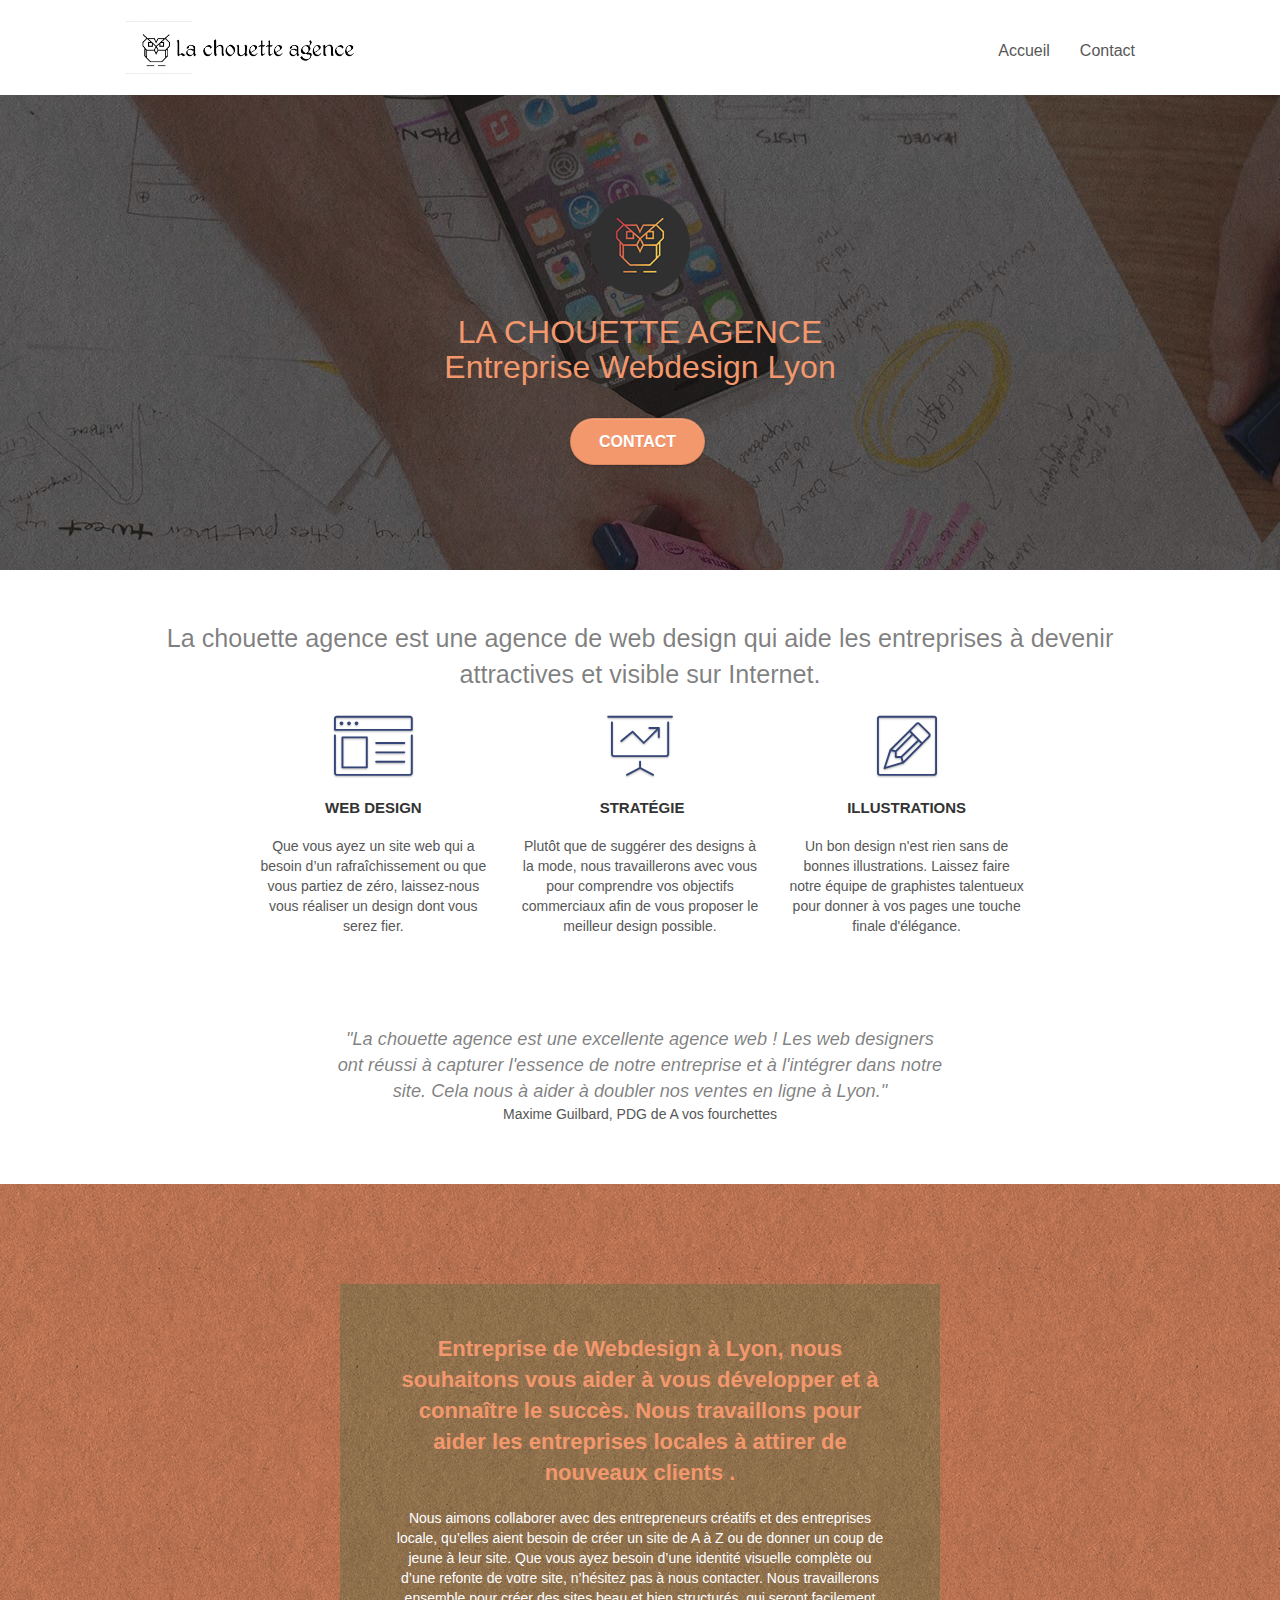
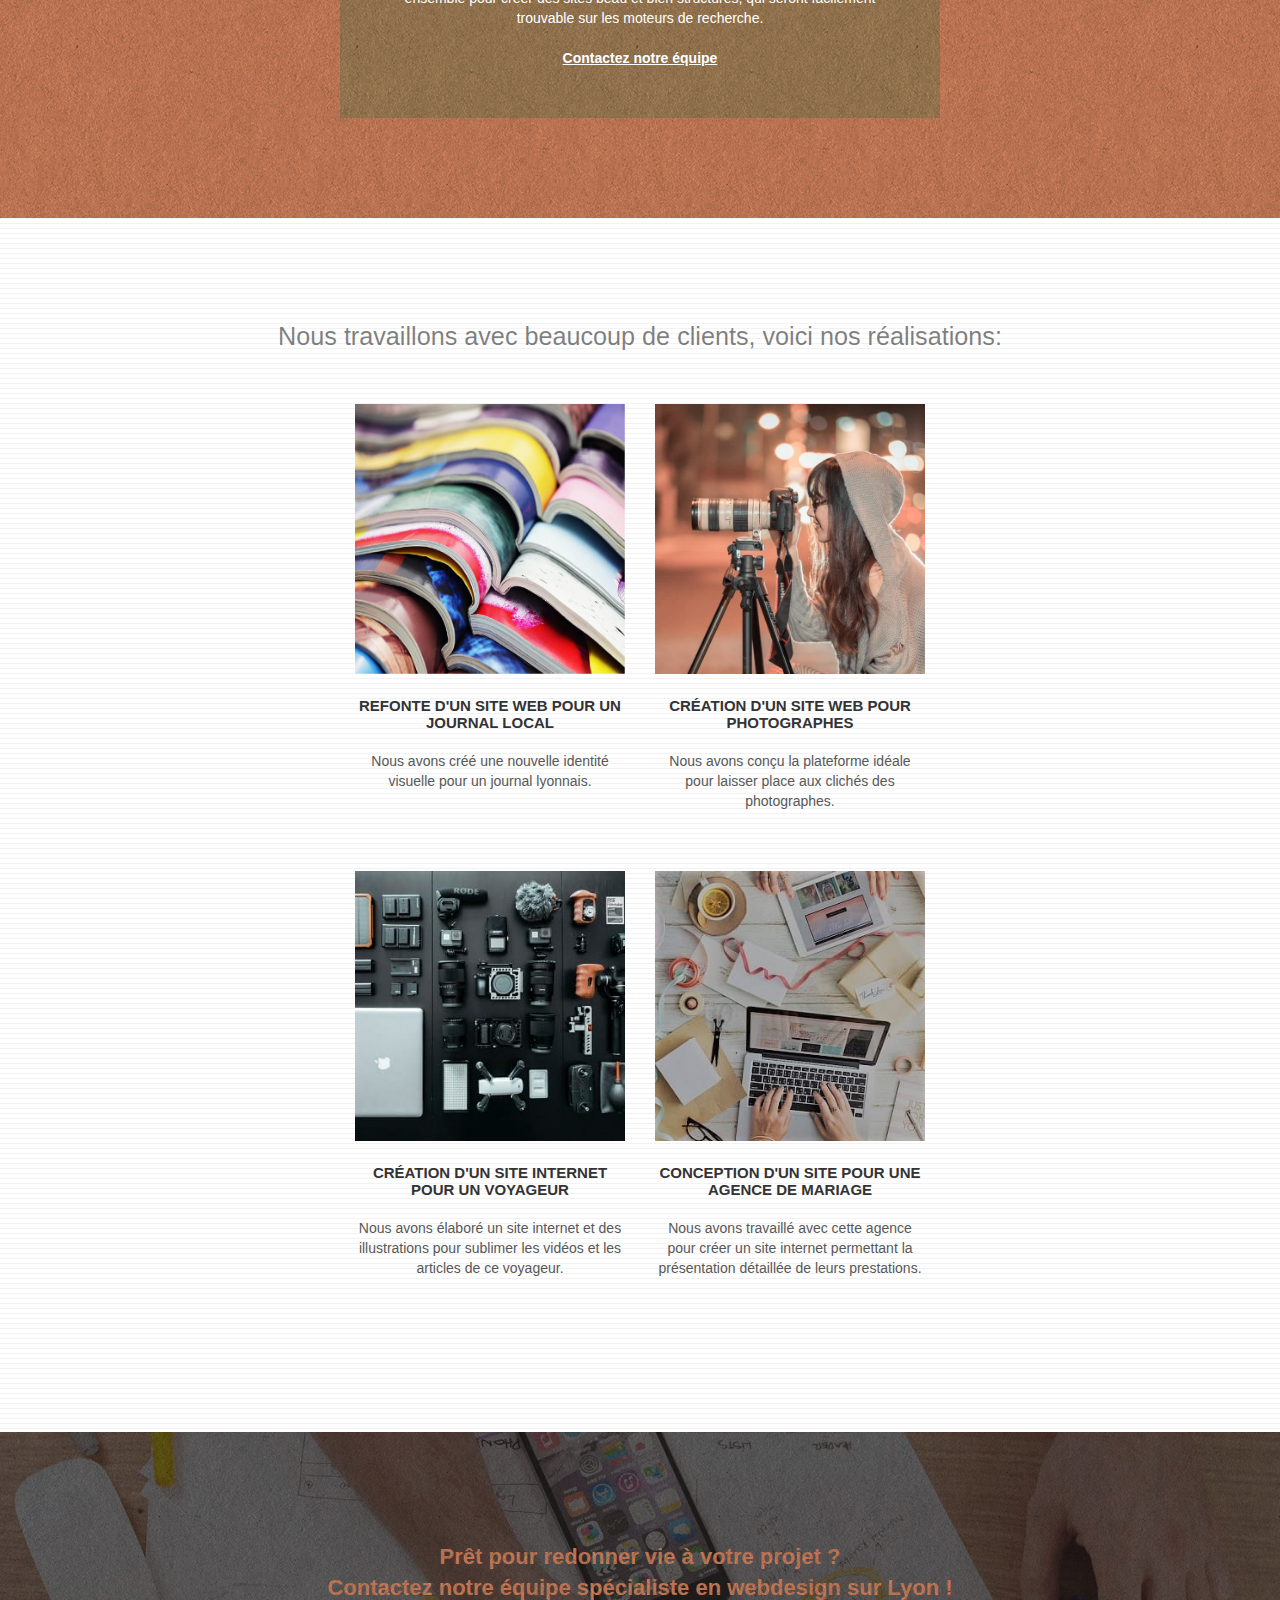
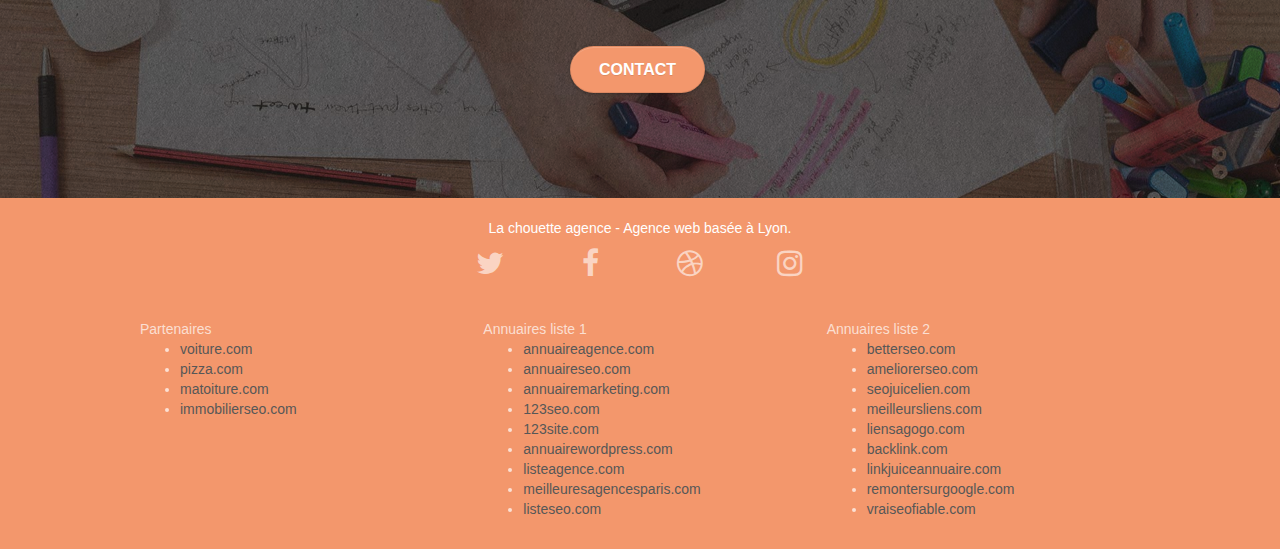
==== commit 76f285c2: "Optimisation01" ====
--- a/index.html
+++ b/index.html
@@ -1,9 +1,11 @@
 <!doctype html>
-<html lang="Default">
+<html lang="fr">
 <head>
+	<title>La Chouette agence - Entreprise Webdesign Lyon</title>
+
     <meta charset="utf-8">
-    <meta name="keywords" content="seo, google, site web, site internet, agence design paris, agence design, agence design,agence design,agence design,agence design,agence design,agence design,agence design,agence design">
-    <meta name="description" content="">
+    <meta name="keywords" content="Entreprise Webdesign Lyon, agence design, agence design,agence design,agence design,agence design,agence design,agence design,agence design,agence design">
+    <meta name="description" content="Site web de la Chouette Agence - Entreprise Webdesign Lyon qui vous aide à devenir attractifs et visibles sur Internet !">
     <meta name="viewport" content="width=device-width, initial-scale=1.0, viewport-fit=cover">
     <link rel="shortcut icon" type="image/png" href="favicon.jpg">
     
@@ -11,7 +13,6 @@
 	<link rel="stylesheet" type="text/css" href="style.css">
 	<link rel="stylesheet" type="text/css" href="./css/font-awesome.css">
 	<link rel="stylesheet" type="text/css" href="./css/et-line.css">
-	
     
 	<script src="./js/jquery-2.1.0.js"></script>
 	<script src="./js/bootstrap.js"></script>
@@ -19,30 +20,20 @@
 	<script src="./js/jquery.touchSwipe.js" defer></script>
 	<script src="./js/gmaps.js"></script>
 
-    <title>.</title>
-
-    
-<!-- Analytics -->
- 
-<!-- Analytics END -->
-    
 </head>
 <body>
 <!-- Principal conteneur -->
 <div class="page-container">
     
 <!-- bloc-0 -->
-<div class="bloc bgc-white l-bloc " id="bloc-0">
+<header class="bloc bgc-white l-bloc " id="bloc-0">
 	<div class="container bloc-sm">
 
 		<nav class="navbar row">
 			<div class="navbar-header">
-				<div class="keywords" style="color:#cccccc;font-size:1px;">Agence web à paris, stratégie web, web design, illustrations, design de site web, site web, web, internet, site internet, site</div>
+				<div class="keywords" style="color:#cccccc;font-size:1px;">Entreprise Webdesign Lyon, Agence web à Lyon, stratégie web, web design, illustrations, design de site web, site web, web, internet, site internet, site</div>
 				<a class="navbar-brand" href="index.html"><img src="img/la-chouette-agence.png" alt="paris web design logo agence web meilleure agence" height="40" /></a>
-				<div class="keywords" style="color:#cccccc;font-size:1px;">Agence web à paris, stratégie web, web design, illustrations, design de site web, site web, web, internet, site internet, site</div>
-				<button id="nav-toggle" type="button" class="ui-navbar-toggle navbar-toggle" data-toggle="collapse" data-target=".navbar-1">
-					<span class="sr-only">Toggle navigation</span><span class="icon-bar"></span><span class="icon-bar"></span><span class="icon-bar"></span>
-				</button>
+				<div class="keywords" style="color:#cccccc;font-size:1px;">Entreprise Webdesign Lyon, Agence web à Lyon, stratégie web, web design, illustrations, design de site web, site web, web, internet, site internet, site</div>
 			</div>
 			<div class="collapse navbar-collapse navbar-1 special-dropdown-nav">
 				<ul class="site-navigation nav navbar-nav">
@@ -50,41 +41,39 @@
 						<a href="index.html">Accueil</a>
 					</li>
 					<li>
-					</li>
-					<li>
-						<a href="page2.html">page2 &gt;</a>
+						<a href="contact.html">Contact</a>
 					</li>
 				</ul>
 			</div>
 		</nav>
 	</div>
-</div>
+</header>
 <!-- bloc-0 END -->
 
 <!-- bloc-1-presentation -->
-<div class="bloc bgc-dark-slate-blue bg-banniere d-bloc bg-t-edge bloc-bg-texture texture-paper b-parallax" id="bloc-1-hero">
+<section class="bloc bgc-dark-slate-blue bg-banniere d-bloc bg-t-edge bloc-bg-texture texture-paper b-parallax" id="bloc-1-hero">
 	<div class="container bloc-lg">
 		<div class="row tight-width-whitespace">
 			<div class="col-sm-12">
 				<img src="img/logo.png" class="center-block image-resize-mode" width="100" alt="La chouette agence, agence web paris, création logo paris" />
 				<h1 class="text-center hero-bloc-text tc-white ">
-					La chouette agence.
+					LA CHOUETTE AGENCE <br> Entreprise Webdesign Lyon
 				</h1>
 				<div class="text-center">
-					<a href="page2.html" class="btn btn-lg btn-clean btn-rd cta-hero btn-atomic-tangerine" id="cta-hero">Contact</a>
-				</div>
-			</div>
-		</div>
-	</div>
-</div>
+					<a href="contact.html" class="btn btn-lg btn-clean btn-rd cta-hero btn-atomic-tangerine" id="cta-hero">Contact</a>
+				</div>
+			</div>
+		</div>
+	</div>
+</section>
 <!-- bloc-1-presentation END -->
 
 <!-- bloc-2-services -->
-<div class="bloc bgc-white l-bloc" id="bloc-2-services">
+<section class="bloc bgc-white l-bloc" id="bloc-2-services">
 	<div class="container bloc-md">
 		<div class="row">
 			<div class="col-sm-12 text-center">
-				<img alt="agence web, agence web paris, web design paris, stratégie web" src="img/title.png" />
+				<div class="desc">La chouette agence est une agence de web design qui aide les entreprises à devenir attractives et visible sur Internet.</div>
 			</div>
 		</div>
 		<div class="row voffset-lg med-width-whitespace">
@@ -124,37 +113,37 @@
 		</div>
 		<div class="row voffset-lg voffset">
 			<div class="col-xs-12 col-md-8 col-md-offset-2 text-center">
-				<img alt="agence web, agence web paris, web design paris, stratégie web" src="img/citation.png" />
-
-			</div>
-		</div>
-	</div>
-</div>
+				<div class="citation">"La chouette agence est une excellente agence web ! Les web designers ont réussi à capturer l'essence de notre entreprise et à l'intégrer dans notre site. Cela nous à aider à doubler nos ventes en ligne à Lyon."</div>
+				<p>Maxime Guilbard, PDG de A vos fourchettes</p>
+			</div>
+		</div>
+	</div>
+</section>
 <!-- bloc-2-services END -->
 
 <!-- bloc-3-what-i-do -->
-<div class="bloc tc-white bgc-atomic-tangerine bg-presentation d-bloc bloc-bg-texture texture-paper b-parallax" id="bloc-3-what-i-do">
+<section class="bloc tc-white bgc-atomic-tangerine bg-presentation d-bloc bloc-bg-texture texture-paper b-parallax" id="bloc-3-what-i-do">
 	<div class="container bloc-lg">
 		<div class="row tight-width-whitespace black-background">
 			<div class="col-sm-12">
 				<h2 class="mg-md text-center tc-white">
-					Nous souhaitons aider les entreprises de la région Lyonnaise à se développer et à connaître le succès. Nous travaillons pour aider les entreprises locales à attirer de nouveaux clients .<br>
+					Entreprise de Webdesign à Lyon, nous souhaitons vous aider à vous développer et à connaître le succès. Nous travaillons pour aider les entreprises locales à attirer de nouveaux clients .<br>
 				</h2>
 				<p class="text-center white">
-					Nous aimons collaborer avec des entrepreneurs créatifs et des entreprises locale, qu’elles aient besoin de créer un site de A à Z ou de donner un coup de jeune à leur site. Que vous ayez besoin d’une identité visuelle complète ou d’une refonte de votre site, n’hésitez pas à nous contacter. Nous travaillerons ensemble pour créer des sites beau et bien structurés, qui seront facilement trouvable sur les moteurs de recherche. <br><br><a class="ltc-white bold-link" href="page2.html">Contactez notre équipe</a><br>
-				</p>
-			</div>
-		</div>
-	</div>
-</div>
+					Nous aimons collaborer avec des entrepreneurs créatifs et des entreprises locale, qu’elles aient besoin de créer un site de A à Z ou de donner un coup de jeune à leur site. Que vous ayez besoin d’une identité visuelle complète ou d’une refonte de votre site, n’hésitez pas à nous contacter. Nous travaillerons ensemble pour créer des sites beau et bien structurés, qui seront facilement trouvable sur les moteurs de recherche. <br><br><a class="ltc-white bold-link" href="contact.html">Contactez notre équipe</a><br>
+				</p>
+			</div>
+		</div>
+	</div>
+</section>
 <!-- bloc-3-what-i-do END -->
 
 <!-- bloc-4-portfolio -->
-<div class="bloc bgc-white bg-lines-h2-bg bg-repeat l-bloc" id="bloc-4-portfolio">
+<section class="bloc bgc-white bg-lines-h2-bg bg-repeat l-bloc" id="bloc-4-portfolio">
 	<div class="container bloc-lg">
 		<div class="row">
 			<div class="col-sm-12 text-center">
-				<img alt="agence web, agence web paris, web design paris, stratégie web" src="img/title2.png" />
+				<div class="desc">Nous travaillons avec beaucoup de clients, voici nos réalisations:</div>
 			</div>
 		</div>
 		<div class="row tight-width-whitespace portfolio-row">
@@ -179,7 +168,7 @@
 		</div>
 		<div class="row tight-width-whitespace portfolio-row">
 			<div class="col-sm-6">
-				<a href="#" data-lightbox="img/3.bmp" data-gallery-id="gallery-1" data-caption="Création d'un site internet pour un voyageur" data-frame="snapshot-lb"><img src="img/3.bmp" class="img-responsive portfolio-thumb" alt="paris web design logo agence web meilleure agence, Création d'un site web pour voyageur"/></a>
+				<a href="#" data-lightbox="img/3.jpg" data-gallery-id="gallery-1" data-caption="Création d'un site internet pour un voyageur" data-frame="snapshot-lb"><img src="img/3.jpg" class="img-responsive portfolio-thumb" alt="paris web design logo agence web meilleure agence, Création d'un site web pour voyageur"/></a>
 				<h3 class="mg-md text-center">
 					Création d'un site internet pour un voyageur
 				</h3>
@@ -188,7 +177,7 @@
 				</p>
 			</div>
 			<div class="col-sm-6">
-				<a href="#" data-lightbox="img/4.bmp" data-gallery-id="gallery-1" data-caption="Conception d'un site pour une agence de mariage" data-frame="snapshot-lb"><img src="img/4.bmp" class="img-responsive portfolio-thumb" alt="paris web design logo agence web meilleure agence, Création d'un site web pour agence de mariage" /></a>
+				<a href="#" data-lightbox="img/4.jpg" data-gallery-id="gallery-1" data-caption="Conception d'un site pour une agence de mariage" data-frame="snapshot-lb"><img src="img/4.jpg" class="img-responsive portfolio-thumb" alt="paris web design logo agence web meilleure agence, Création d'un site web pour agence de mariage" /></a>
 				<h3 class="mg-md text-center">
 					Conception d'un site pour une agence de mariage
 				</h3>
@@ -198,26 +187,26 @@
 			</div>
 		</div>
 	</div>
-</div>
+</section>
 <!-- bloc-4-portfolio END -->
 
 <!-- bloc-5-cta -->
-<div class="bloc bgc-dark-slate-blue bg-banniere d-bloc bloc-bg-texture texture-paper" id="bloc-5-cta">
+<section class="bloc bgc-dark-slate-blue bg-banniere d-bloc bloc-bg-texture texture-paper" id="bloc-5-cta">
 	<div class="container bloc-lg">
 		<div class="row">
 			<h2 class="mg-md text-center tc-white">
-				Prêt pour redonner vie à votre projet ?<br>Contactez notre équipe !
+				Prêt pour redonner vie à votre projet ?<br>Contactez notre équipe spécialiste en webdesign sur Lyon !
 			</h2>
 			<div class="col-sm-12 text-center">
-				<a href="page2.html" class="btn btn-atomic-tangerine btn-clean btn-rd btn-lg cta-hero">Contact</a>
-			</div>
-		</div>
-	</div>
-</div>
+				<a href="contact.html" class="btn btn-atomic-tangerine btn-clean btn-rd btn-lg cta-hero">Contact</a>
+			</div>
+		</div>
+	</div>
+</section>
 <!-- bloc-5-cta END -->
 
 <!-- Footer - bloc-8 -->
-<div class="bloc bgc-atomic-tangerine d-bloc" id="bloc-8">
+<footer class="bloc bgc-atomic-tangerine d-bloc" id="bloc-8">
 	<div class="container bloc-sm">
 		<div class="row">
 			<div class="col-sm-12">
@@ -289,7 +278,7 @@
 			</div>
 		</div>
 	</div>
-</div>
+</footer>
 <!-- Footer - bloc-8 END -->
 
 </div>
--- a/style.css
+++ b/style.css
@@ -7,6 +7,16 @@
     -moz-osx-font-smoothing: grayscale;
 }
 
+.desc{
+    font-size: 1.8em;
+    margin: 0 20px 0 20px;
+}
+
+.citation{
+    font-size: 1.3em;
+    font-style: italic;
+    margin: 0 20px 0 20px;
+}
 a,
 button {
     transition: all .3s ease-in-out;
@@ -677,7 +687,7 @@
 }
 
 p {
-    font-size: 11px;
+    font-size: 1em;
 }
 
 .tight-width-whitespace {
@@ -706,6 +716,7 @@
 
 h2 {
     font-size: 22px;
+    font-weight: bolder;
     line-height: 1.4em;
 }
 
@@ -778,6 +789,14 @@
     color: #F3976C!important;
 }
 
+.tc-white-ream {
+    color: #fff9f7!important;
+}
+
+.tc-white-real {
+    color: #fff8f5!important;
+}
+
 .btn-atomic-tangerine {
     background: #F3976C;
     color: #FFFFFF!important;
@@ -822,7 +841,7 @@
 }
 
 .bg-presentation {
-    background-image: url("img/image-de-presentation.bmp");
+    background-image: url("img/image-de-presentation.jpg");
 }
 
 @media (max-width: 1024px) {
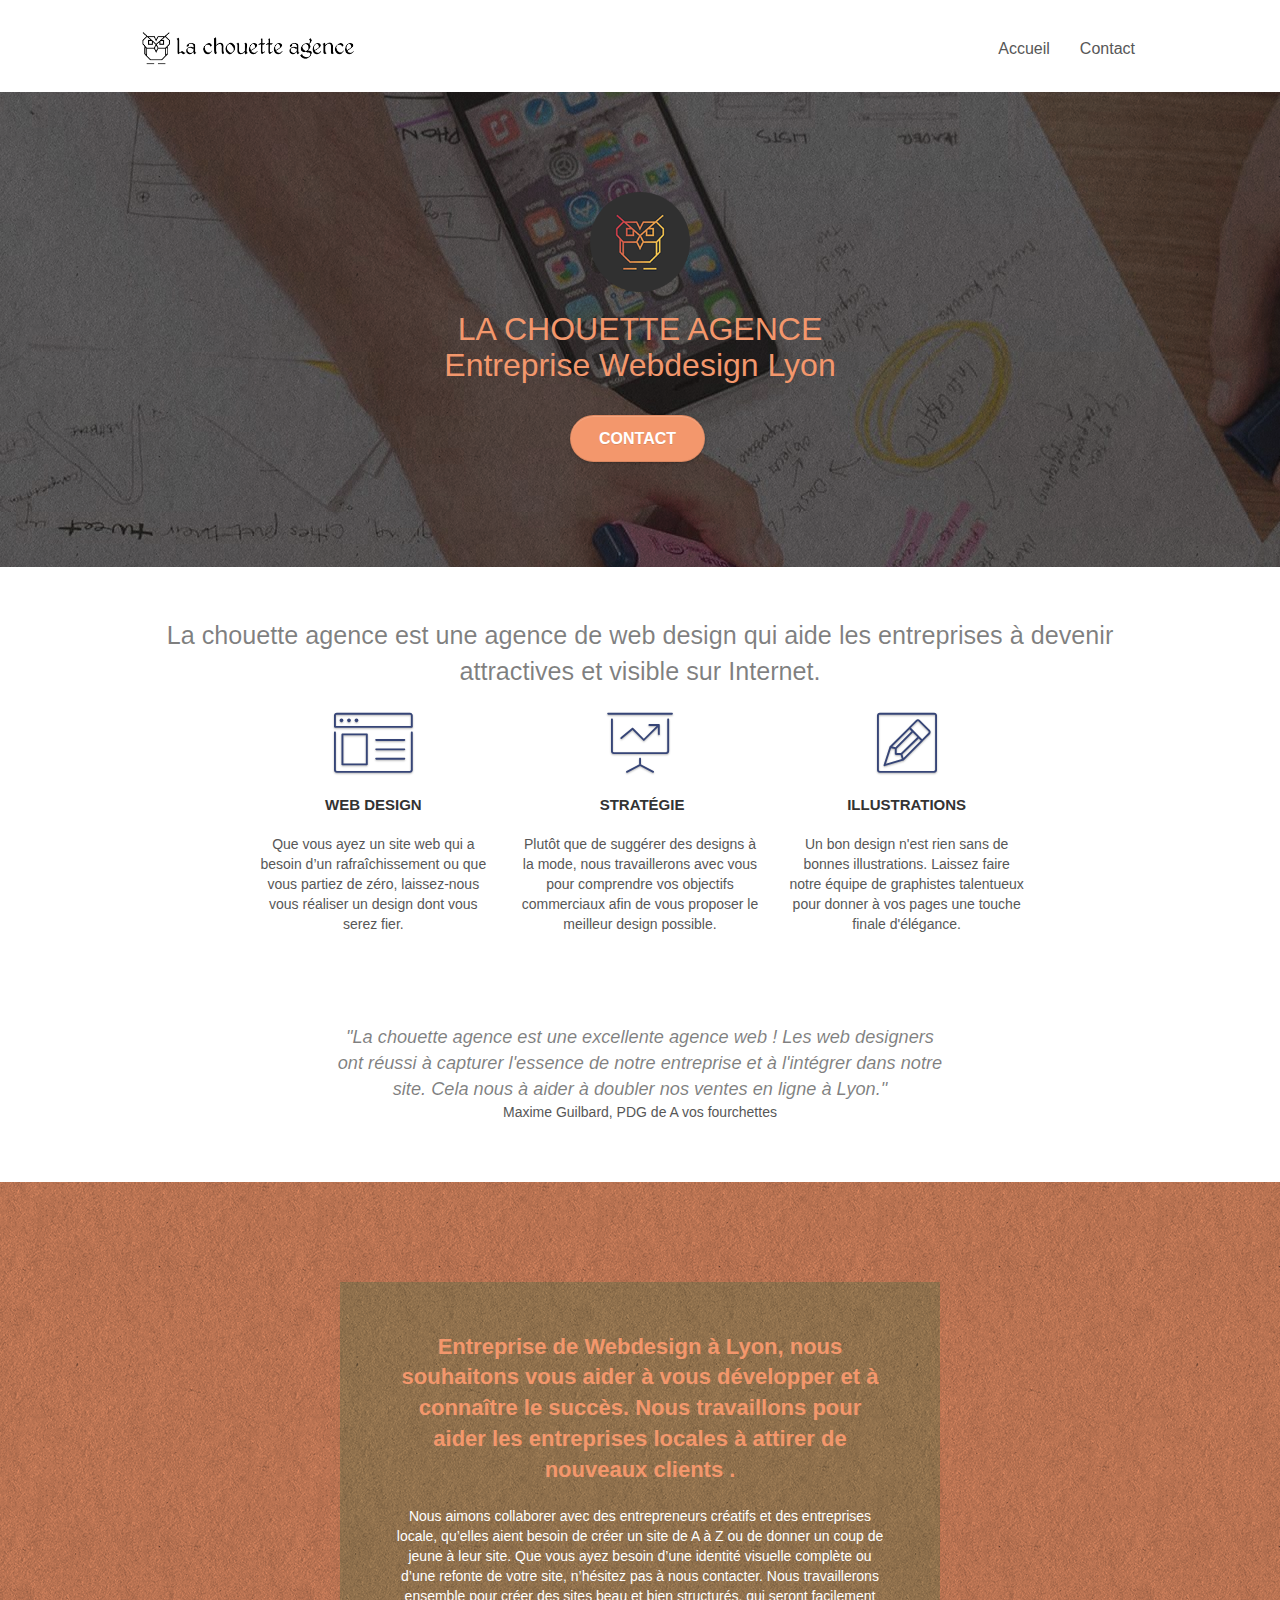
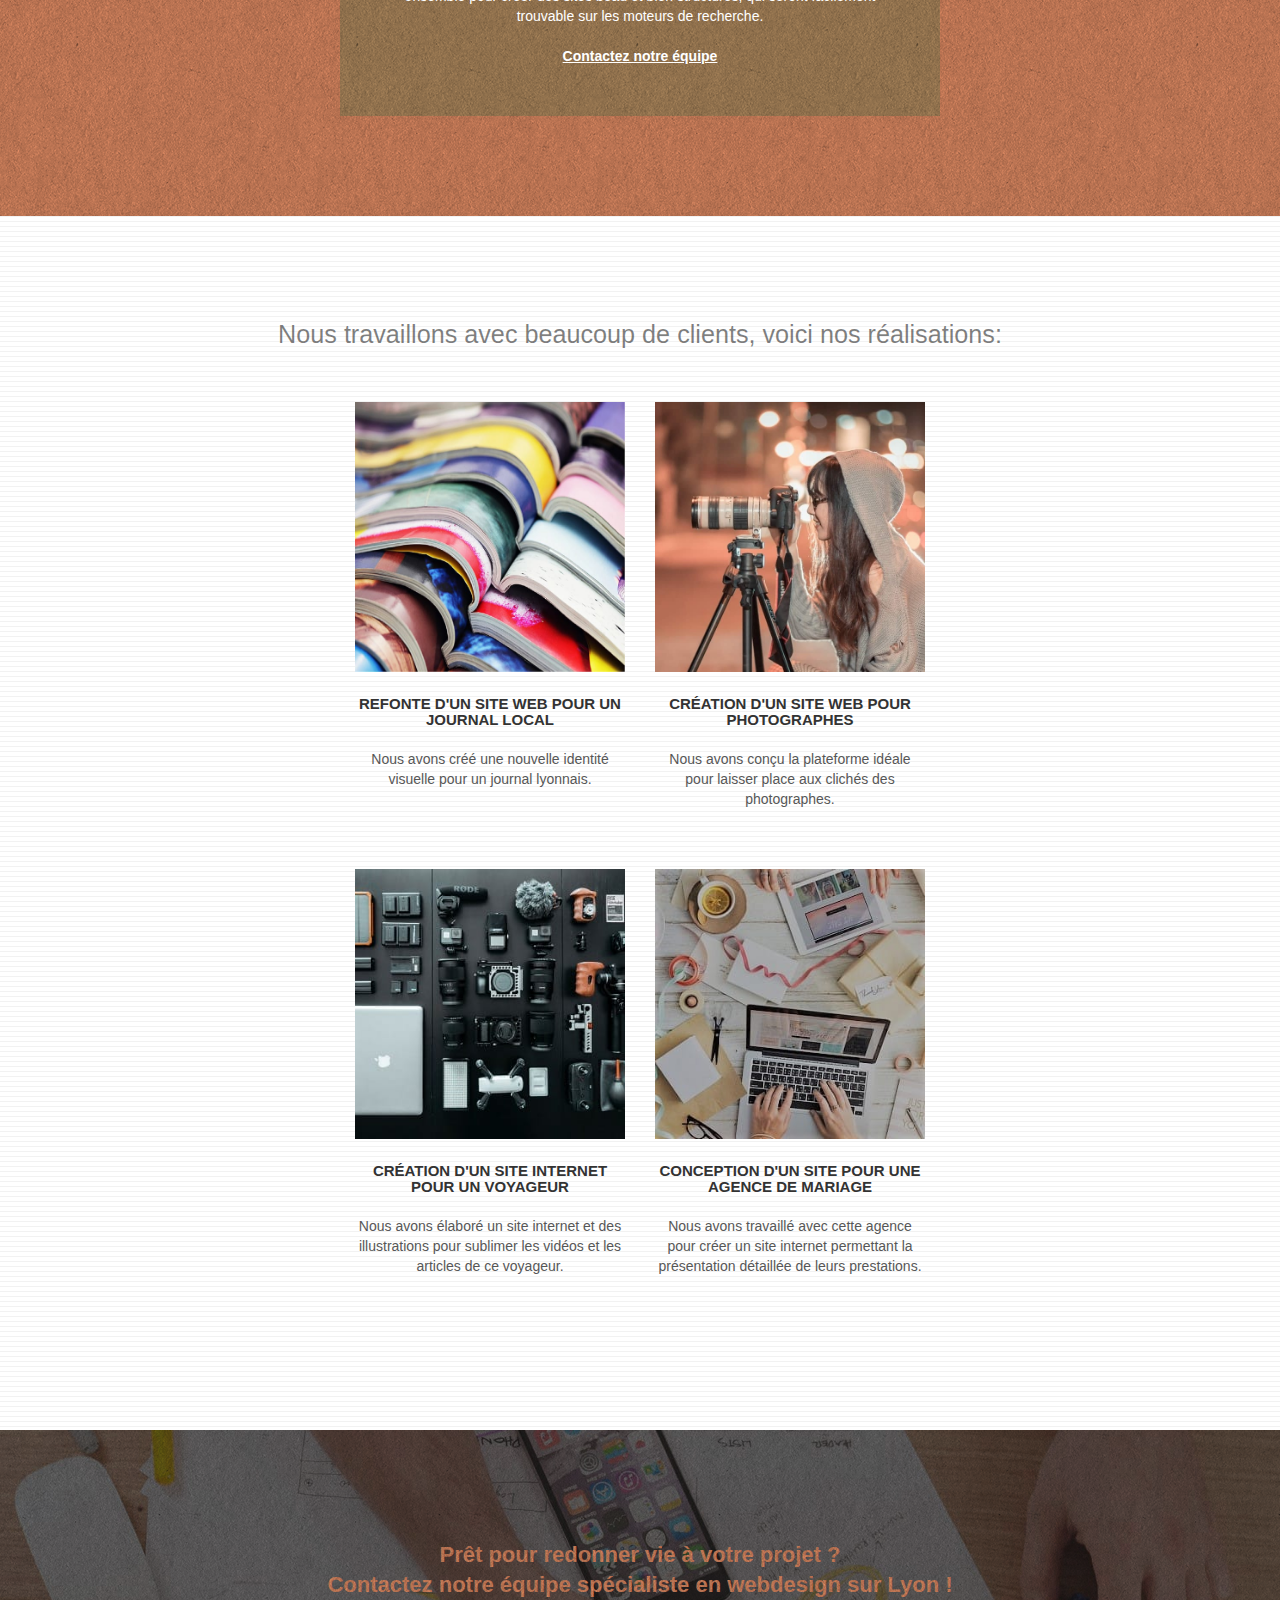
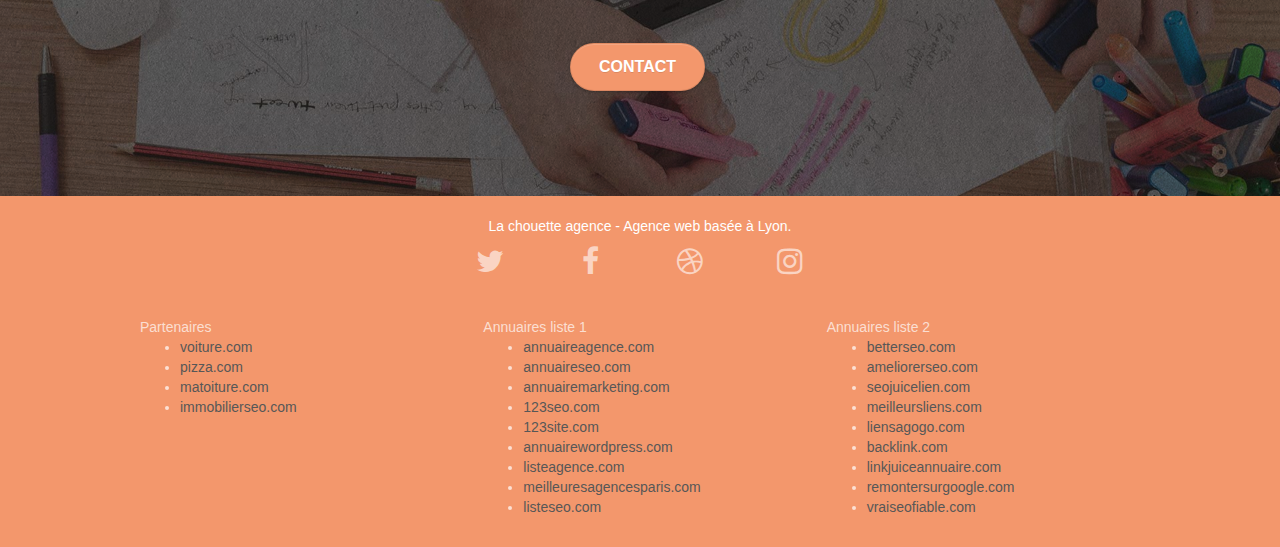
==== commit 161d2620: "Correction Menu pour responsivité" ====
--- a/index.html
+++ b/index.html
@@ -31,10 +31,10 @@
 
 		<nav class="navbar row">
 			<div class="navbar-header">
-				<div class="keywords" style="color:#cccccc;font-size:1px;">Entreprise Webdesign Lyon, Agence web à Lyon, stratégie web, web design, illustrations, design de site web, site web, web, internet, site internet, site</div>
-				<a class="navbar-brand" href="index.html"><img src="img/la-chouette-agence.png" alt="paris web design logo agence web meilleure agence" height="40" /></a>
-				<div class="keywords" style="color:#cccccc;font-size:1px;">Entreprise Webdesign Lyon, Agence web à Lyon, stratégie web, web design, illustrations, design de site web, site web, web, internet, site internet, site</div>
-			</div>
+				<a class="navbar-brand" href="index.html"><img src="img/la-chouette-agence.png" alt="atlanta web design logo" height="40" /></a>
+				<button id="nav-toggle" type="button" class="ui-navbar-toggle navbar-toggle" data-toggle="collapse" data-target=".navbar-1">
+					<span class="sr-only">Toggle navigation</span><span class="icon-bar"></span><span class="icon-bar"></span><span class="icon-bar"></span>
+				</button></div>
 			<div class="collapse navbar-collapse navbar-1 special-dropdown-nav">
 				<ul class="site-navigation nav navbar-nav">
 					<li>
--- a/style.css
+++ b/style.css
@@ -1,1061 +1 @@
-body {
-    margin: 0;
-    padding: 0;
-    background: #FFF;
-    overflow-x: hidden;
-    -webkit-font-smoothing: antialiased;
-    -moz-osx-font-smoothing: grayscale;
-}
-
-.desc{
-    font-size: 1.8em;
-    margin: 0 20px 0 20px;
-}
-
-.citation{
-    font-size: 1.3em;
-    font-style: italic;
-    margin: 0 20px 0 20px;
-}
-a,
-button {
-    transition: all .3s ease-in-out;
-    outline: none!important;
-}
-
-a:hover {
-    text-decoration: none;
-    cursor: pointer;
-}
-
-#page-loading-blocs-notifaction {
-    position: fixed;
-    top: 0;
-    bottom: 0;
-    width: 100%;
-    z-index: 100000;
-    background: #FFFFFF url("img/pageload-spinner.gif") no-repeat center center;
-}
-
-.bloc {
-    width: 100%;
-    clear: both;
-    background: 50% 50% no-repeat;
-    padding: 0 50px;
-    -webkit-background-size: cover;
-    -moz-background-size: cover;
-    -o-background-size: cover;
-    background-size: cover;
-    position: relative;
-}
-
-.bloc .container {
-    padding-left: 0;
-    padding-right: 0;
-}
-
-.bloc-lg {
-    padding: 100px 50px;
-}
-
-.bloc-md {
-    padding: 50px;
-}
-
-.bloc-sm {
-    padding: 20px 50px;
-}
-
-.bg-center,
-.bg-l-edge,
-.bg-r-edge,
-.bg-t-edge,
-.bg-b-edge,
-.bg-tl-edge,
-.bg-bl-edge,
-.bg-tr-edge,
-.bg-br-edge,
-.bg-repeat {
-    -webkit-background-size: auto!important;
-    -moz-background-size: auto!important;
-    -o-background-size: auto!important;
-    background-size: auto!important;
-}
-
-.bg-repeat {
-    background: repeat;
-}
-
-.bg-t-edge {
-    background: top no-repeat;
-}
-
-.bloc-bg-texture::before {
-    content: "";
-    background-size: 2px 2px;
-    position: absolute;
-    top: 0;
-    bottom: 0;
-    left: 0;
-    right: 0;
-}
-
-.texture-paper::before {
-    background: url("img/texture-paper.png");
-    background-size: 280px 280px;
-}
-
-.b-parallax {
-    background-attachment: fixed;
-}
-
-.d-bloc {
-    color: rgba(255, 255, 255, .7);
-}
-
-.d-bloc button:hover {
-    color: rgba(255, 255, 255, .9);
-}
-
-.d-bloc .icon-round,
-.d-bloc .icon-square,
-.d-bloc .icon-rounded,
-.d-bloc .icon-semi-rounded-a,
-.d-bloc .icon-semi-rounded-b {
-    border-color: rgba(255, 255, 255, .9);
-}
-
-.d-bloc .divider-h span {
-    border-color: rgba(255, 255, 255, .2);
-}
-
-.d-bloc .a-btn,
-.d-bloc .navbar a,
-.d-bloc .navbar-brand,
-.d-bloc a .icon-sm,
-.d-bloc a .icon-md,
-.d-bloc a .icon-lg,
-.d-bloc a .icon-xl,
-.d-bloc h1 a,
-.d-bloc h2 a,
-.d-bloc h3 a,
-.d-bloc h4 a,
-.d-bloc h5 a,
-.d-bloc h6 a,
-.d-bloc p a {
-    color: rgba(255, 255, 255, .6);
-}
-
-.d-bloc .a-btn:hover,
-.d-bloc .navbar a:hover,
-.d-bloc .navbar-brand:hover,
-.d-bloc a:hover .icon-sm,
-.d-bloc a:hover .icon-md,
-.d-bloc a:hover .icon-lg,
-.d-bloc a:hover .icon-xl,
-.d-bloc h1 a:hover,
-.d-bloc h2 a:hover,
-.d-bloc h3 a:hover,
-.d-bloc h4 a:hover,
-.d-bloc h5 a:hover,
-.d-bloc h6 a:hover,
-.d-bloc p a:hover {
-    color: rgba(255, 255, 255, 1);
-}
-
-.d-bloc .navbar-toggle .icon-bar {
-    background: rgba(255, 255, 255, 1);
-}
-
-.d-bloc .btn-wire,
-.d-bloc .btn-wire:hover {
-    color: rgba(255, 255, 255, 1);
-    border-color: rgba(255, 255, 255, 1);
-}
-
-.d-bloc .panel {
-    color: rgba(0, 0, 0, .5);
-}
-
-.d-bloc .panel button:hover {
-    color: rgba(0, 0, 0, .7);
-}
-
-.d-bloc .panel icon {
-    border-color: rgba(0, 0, 0, .7);
-}
-
-.d-bloc .panel .divider-h span {
-    border-color: rgba(0, 0, 0, .1);
-}
-
-.d-bloc .panel .a-btn {
-    color: rgba(0, 0, 0, .6);
-}
-
-.d-bloc .panel .a-btn:hover {
-    color: rgba(0, 0, 0, 1);
-}
-
-.d-bloc .panel .btn-wire,
-.d-bloc .panel .btn-wire:hover {
-    color: rgba(0, 0, 0, .7);
-    border-color: rgba(0, 0, 0, .3);
-}
-
-.d-bloc .panel,
-.l-bloc {
-    color: rgba(0, 0, 0, .5);
-}
-
-.d-bloc .panel button:hover,
-.l-bloc button:hover {
-    color: rgba(0, 0, 0, .7);
-}
-
-.l-bloc .icon-round,
-.l-bloc .icon-square,
-.l-bloc .icon-rounded,
-.l-bloc .icon-semi-rounded-a,
-.l-bloc .icon-semi-rounded-b {
-    border-color: rgba(0, 0, 0, .7);
-}
-
-.d-bloc .panel .divider-h span,
-.l-bloc .divider-h span {
-    border-color: rgba(0, 0, 0, .1);
-}
-
-.d-bloc .panel .a-btn,
-.l-bloc .a-btn,
-.l-bloc .navbar a,
-.l-bloc .navbar-brand,
-.l-bloc a .icon-sm,
-.l-bloc a .icon-md,
-.l-bloc a .icon-lg,
-.l-bloc a .icon-xl,
-.l-bloc h1 a,
-.l-bloc h2 a,
-.l-bloc h3 a,
-.l-bloc h4 a,
-.l-bloc h5 a,
-.l-bloc h6 a,
-.l-bloc p a {
-    color: rgba(0, 0, 0, .6);
-}
-
-.d-bloc .panel .a-btn:hover,
-.l-bloc .a-btn:hover,
-.l-bloc .navbar a:hover,
-.l-bloc .navbar-brand:hover,
-.l-bloc a:hover .icon-sm,
-.l-bloc a:hover .icon-md,
-.l-bloc a:hover .icon-lg,
-.l-bloc a:hover .icon-xl,
-.l-bloc h1 a:hover,
-.l-bloc h2 a:hover,
-.l-bloc h3 a:hover,
-.l-bloc h4 a:hover,
-.l-bloc h5 a:hover,
-.l-bloc h6 a:hover,
-.l-bloc p a:hover {
-    color: rgba(0, 0, 0, 1);
-}
-
-.l-bloc .navbar-toggle .icon-bar {
-    color: rgba(0, 0, 0, .6);
-}
-
-.d-bloc .panel .btn-wire,
-.d-bloc .panel .btn-wire:hover,
-.l-bloc .btn-wire,
-.l-bloc .btn-wire:hover {
-    color: rgba(0, 0, 0, .7);
-    border-color: rgba(0, 0, 0, .3);
-}
-
-.voffset {
-    margin-top: 30px;
-}
-
-.voffset-lg {
-    margin-top: 80px;
-}
-
-.row-no-gutters {
-    margin-right: 0;
-    margin-left: 0;
-}
-
-.row.row-no-gutters > [class^="col-"],
-.row.row-no-gutters > [class*=" col-"] {
-    padding-right: 0;
-    padding-left: 0;
-}
-
-#bloc-1-hero h1 {
-    font-size: 32px;
-}
-
-.navbar {
-    margin-bottom: 0;
-    z-index: 1;
-}
-
-.navbar-brand {
-    height: auto;
-    padding: 3px 15px;
-    font-size: 25px;
-    font-weight: normal;
-    font-weight: 600;
-    line-height: 44px;
-}
-
-.navbar-brand img {
-    max-height: 200px;
-    margin: 0 5px 0 0;
-    display: inline;
-}
-
-.navbar-brand img[src$=svg] {
-    min-width: 100px;
-}
-
-.nav-center .navbar-brand img {
-    margin: 0;
-}
-
-.navbar .nav {
-    padding-top: 2px;
-    margin-right: -16px;
-    float: right;
-    z-index: 1;
-}
-
-.nav > li {
-    float: left;
-    margin-top: 4px;
-    font-size: 16px;
-}
-
-.navbar-nav .open .dropdown-menu > li > a {
-    text-align: inherit;
-}
-
-.nav > li a:hover,
-.nav > li a:focus {
-    background: transparent;
-}
-
-.navbar-toggle {
-    margin: 10px 10px 0 0;
-    border: 0px;
-}
-
-.navbar-toggle:hover {
-    background: transparent!important;
-}
-
-.navbar-toggle .icon-bar {
-    background-color: rgba(0, 0, 0, .5);
-    width: 26px;
-}
-
-.nav-invert .navbar .nav {
-    float: left;
-}
-
-.nav-invert .navbar-header,
-.nav-invert .navbar-brand {
-    float: right;
-    position: relative;
-    z-index: 2;
-}
-
-@media (min-width: 768px) {
-    .site-navigation {
-        position: absolute;
-        top: 50%;
-        right: 20px;
-        transform: translate(0, -50%);
-        -webkit-transform: translateY(-50%);
-    }
-    .nav > li .dropdown-menu a,
-    .nav > li .dropdown-menu a:hover {
-        color: #484848;
-    }
-    .nav-invert .site-navigation {
-        left: 0;
-        right: 0;
-    }
-    .nav-center {
-        text-align: center;
-    }
-    .nav-center .navbar-header {
-        width: 100%;
-    }
-    .nav-center .navbar-header,
-    .nav-center .navbar-brand,
-    .nav-center .nav > li {
-        float: none;
-        display: inline-block;
-    }
-    .nav-center .site-navigation {
-        position: relative;
-        width: 100%;
-        right: 0;
-        margin-right: 0px;
-        margin-top: 20px;
-    }
-    .nav-center.mini-nav .navbar-toggle {
-        float: none;
-        margin: 10px auto 0;
-    }
-}
-
-.nav > li > .dropdown a {
-    background: none!important;
-    display: block;
-    padding: 14px 15px;
-}
-
-nav .caret {
-    margin: 0 5px;
-}
-
-.dropdown-menu .dropdown-menu {
-    top: -8px;
-    left: 100%;
-}
-
-.dropdown-menu .dropmenu-flow-right {
-    top: 100%;
-    left: 0;
-    margin-left: -1px;
-    border-top-left-radius: 0;
-    border-top-right-radius: 0;
-}
-
-.dropdown-menu .dropdown span {
-    border: 4px solid black;
-    border-top-color: transparent;
-    border-right-color: transparent;
-    border-bottom-color: transparent;
-    margin: 6px -5px 0 0!important;
-    float: right;
-}
-
-.mg-md {
-    margin-top: 10px;
-    margin-bottom: 20px;
-}
-
-.mg-lg {
-    margin-top: 10px;
-    margin-bottom: 40px;
-}
-
-.btn {
-    margin: 0 5px 5px 0;
-}
-
-.btn.pull-right {
-    margin: 0 0 5px 5px;
-}
-
-.btn-d,
-.btn-d:hover,
-.btn-d:focus {
-    color: #FFF;
-    background: rgba(0, 0, 0, .3);
-}
-
-button {
-    outline: none!important;
-}
-
-.btn-rd {
-    border-radius: 40px;
-}
-
-.btn-clean {
-    border: 1px solid rgba(0, 0, 0, .08);
-    border-bottom-color: rgba(0, 0, 0, .1);
-    text-shadow: 0 1px 0 rgba(0, 0, 1, .1);
-    box-shadow: 0 1px 3px rgba(0, 0, 1, .25), inset 0 1px 0 0 rgba(255, 255, 255, .15);
-}
-
-.icon-md {
-    font-size: 30px!important;
-}
-
-.icon-lg {
-    font-size: 60px!important;
-}
-
-.sm-shadow {
-    text-shadow: 0 1px 2px rgba(0, 0, 0, .3);
-}
-
-.panel-sq,
-.panel-sq .panel-heading,
-.panel-sq .panel-footer {
-    border-radius: 0;
-}
-
-.panel-rd {
-    border-radius: 30px;
-}
-
-.panel-rd .panel-heading {
-    border-radius: 29px 29px 0 0;
-}
-
-.panel-rd .panel-footer {
-    border-radius: 0 0 29px 29px;
-}
-
-.form-control {
-    border-color: rgba(0, 0, 0, .1);
-    box-shadow: none;
-}
-
-.scrollToTop {
-    width: 40px;
-    height: 40px;
-    position: fixed;
-    bottom: 20px;
-    right: 20px;
-    opacity: 0;
-    z-index: 500;
-    transition: all .3s ease-in-out;
-}
-
-.scrollToTop span {
-    margin-top: 6px;
-}
-
-.showScrollTop {
-    font-size: 14px;
-    opacity: 1;
-}
-
-a[data-lightbox] {
-    position: relative;
-    display: block;
-    text-align: center;
-}
-
-a[data-lightbox]:hover::before {
-    content: "+";
-    font-family: "HelveticaNeue-Light", "Helvetica Neue Light", "Helvetica Neue", Helvetica, Arial;
-    font-size: 32px;
-    width: 50px;
-    height: 50px;
-    margin-left: -25px;
-    border-radius: 50%;
-    background: rgba(0, 0, 0, .6);
-    color: #FFF;
-    font-weight: 100;
-    z-index: 1;
-    position: absolute;
-    top: 50%;
-    transform: translateY(-50%);
-    -webkit-transform: translateY(-50%);
-}
-
-a[data-lightbox]:hover img {
-    opacity: 0.6;
-    -webkit-animation-fill-mode: none;
-    animation-fill-mode: none;
-}
-
-#lightbox-modal {
-    display: flex;
-    align-items: center;
-}
-
-#lightbox-modal .modal-dialog {
-    width: 90%;
-    max-width: 900px;
-    margin: 0 auto 0;
-}
-
-#lightbox-modal .modal-dialog img {
-    max-height: 90vh;
-    margin: 0 auto;
-}
-
-.lightbox-caption {
-    padding: 20px;
-    color: #FFF;
-    background: rgba(0, 0, 0, .5);
-    position: absolute;
-    left: 15px;
-    right: 15px;
-    bottom: 5px;
-}
-
-.close-lightbox {
-    color: #FFF;
-    font-size: 30px;
-    position: absolute;
-    top: 20px;
-    right: 20px;
-    z-index: 20;
-    background: rgba(0, 0, 0, .5);
-    border: none;
-    line-height: 30px;
-    padding: 0 9px 5px;
-    opacity: 0.3;
-}
-
-.close-lightbox:hover,
-.next-lightbox:hover,
-.prev-lightbox:hover {
-    opacity: 1.0;
-    color: #FFF;
-}
-
-.next-lightbox,
-.prev-lightbox {
-    font-size: 20px;
-    color: rgba(255, 255, 255, .9);
-    background: rgba(0, 0, 0, .5);
-    transition: all .2s ease-in-out;
-    position: absolute;
-    top: 45%;
-    z-index: 1;
-    opacity: 0.4;
-}
-
-.next-lightbox {
-    padding: 6px 8px 1px 13px;
-    right: 25px;
-}
-
-.prev-lightbox {
-    padding: 6px 13px 1px 10px;
-    left: 25px;
-}
-
-.snapshot-lb .modal-body {
-    padding-bottom: 45px;
-}
-
-.snapshot-lb .lightbox-caption {
-    padding: 0;
-    color: rgba(0, 0, 0, .5);
-    background: none;
-}
-
-h1,
-h2,
-h3,
-h4,
-h5,
-h6,
-p,
-label,
-.btn,
-a {
-    font-family: "helvetica";
-    font-weight: 400;
-    color: #575757!important;
-}
-
-.container {
-    max-width: 1000px;
-}
-
-.hero-bloc-text {
-    font-size: 38px;
-}
-
-.hero-bloc-text-sub {
-    font-size: 36px;
-}
-
-.statement-bloc-text {
-    line-height: 26px;
-    font-style: italic;
-    font-size: 20px;
-    text-align: center;
-    font-weight: lighter;
-    max-width: 520px;
-    margin: auto auto auto auto;
-}
-
-p {
-    font-size: 1em;
-}
-
-.tight-width-whitespace {
-    max-width: 600px;
-    margin: auto auto auto auto;
-}
-
-.h1 {
-    font-size: 20px;
-    font-family: "Open Sans";
-}
-
-.cta-hero {
-    margin-top: 22px;
-    color: #FFFFFF!important;
-    text-transform: uppercase;
-    padding: 12px 28px 12px 28px;
-    font-size: 16px;
-    font-weight: 700;
-}
-
-.social {
-    max-width: 400px;
-    margin: auto auto auto auto;
-}
-
-h2 {
-    font-size: 22px;
-    font-weight: bolder;
-    line-height: 1.4em;
-}
-
-h3 {
-    font-size: 15px;
-    text-transform: uppercase;
-    font-weight: 700;
-    color: #333333!important;
-}
-
-.med-width-whitespace {
-    max-width: 800px;
-    margin: auto auto auto auto;
-    box-shadow: 0px 0px 0px #000000;
-}
-
-h1 {
-    color: #333333!important;
-}
-
-h4 {
-    color: #333333!important;
-}
-
-.icons {
-    margin-bottom: 14px;
-    margin-top: 24px;
-}
-
-.white {
-    color: #FFFFFF!important;
-}
-
-.portfolio-thumb {
-    margin-bottom: 24px;
-}
-
-.portfolio-row {
-    margin-bottom: 44px;
-    margin-top: 50px;
-}
-
-.avatar {
-    box-shadow: 0px 4px 9px rgba(0, 0, 0, 0.3);
-}
-
-.black-background {
-    background-color: rgba(165, 147, 99, 0.7);
-    padding: 40px 40px 40px 40px;
-}
-
-.bold-link {
-    font-weight: 900;
-    text-decoration: underline!important;
-}
-
-.bgc-white {
-    background-color: #FFFFFF;
-}
-
-.bgc-dark-slate-blue {
-    background-color: #364577;
-}
-
-.bgc-atomic-tangerine {
-    background-color: #F3976C;
-}
-
-.tc-white {
-    color: #F3976C!important;
-}
-
-.tc-white-ream {
-    color: #fff9f7!important;
-}
-
-.tc-white-real {
-    color: #fff8f5!important;
-}
-
-.btn-atomic-tangerine {
-    background: #F3976C;
-    color: #FFFFFF!important;
-}
-
-.btn-atomic-tangerine:hover {
-    background: #c27956!important;
-    color: #FFFFFF!important;
-}
-
-.ltc-white {
-    color: #FFFFFF!important;
-}
-
-.ltc-white:hover {
-    color: #cccccc!important;
-}
-
-.ltc-atomic-tangerine {
-    color: #F3976C!important;
-}
-
-.ltc-atomic-tangerine:hover {
-    color: #c27956!important;
-}
-
-.icon-dark-slate-blue {
-    color: #364577!important;
-    border-color: #364577!important;
-}
-
-.bg-dots-bg {
-    background-image: url("img/dots-bg.png");
-}
-
-.bg-lines-h2-bg {
-    background-image: url("img/lines-h2-bg.png");
-}
-
-.bg-banniere {
-    background-image: url("img/la-chouette-agence-banniere.jpg");
-}
-
-.bg-presentation {
-    background-image: url("img/image-de-presentation.jpg");
-}
-
-@media (max-width: 1024px) {
-    .bloc {
-        padding-left: 20px;
-        padding-right: 20px;
-    }
-    .bloc.full-width-bloc,
-    .bloc-tile-2.full-width-bloc .container,
-    .bloc-tile-3.full-width-bloc .container,
-    .bloc-tile-4.full-width-bloc .container {
-        padding-left: 0;
-        padding-right: 0;
-    }
-}
-
-@media (max-width: 992px) and (min-width: 768px) {
-    .navbar .nav {
-        max-width: 80%
-    }
-    .nav-center.navbar .nav {
-        max-width: 100%
-    }
-}
-
-@media only screen and (min-device-width: 768px) and (max-device-width: 1024px) and (orientation: landscape) {
-    .b-parallax {
-        background-attachment: scroll;
-    }
-}
-
-@media only screen and (min-device-width: 1024px) and (max-device-width: 1366px) and (-webkit-min-device-pixel-ratio: 1.5) {
-    .b-parallax {
-        background-attachment: scroll;
-    }
-}
-
-@media (max-width: 991px) {
-    .container {
-        width: 100%;
-    }
-    .b-parallax {
-        background-attachment: scroll;
-    }
-    .page-container,
-    #hero-bloc {
-        overflow-x: hidden;
-        position: relative;
-    }
-    .bloc {
-        padding-left: constant(safe-area-inset-left);
-        padding-right: constant(safe-area-inset-right);
-    }
-    .bloc-group,
-    .bloc-group .bloc {
-        display: block;
-        width: 100%;
-    }
-    .bloc-fill-screen .fill-bloc-top-edge,
-    .bloc-fill-screen .fill-bloc-bottom-edge {
-        padding: 0 20px;
-        padding-left: constant(safe-area-inset-left);
-        padding-right: constant(safe-area-inset-right);
-    }
-}
-
-@media (max-width: 767px) {
-    .page-container {
-        overflow-x: hidden;
-        position: relative;
-    }
-  